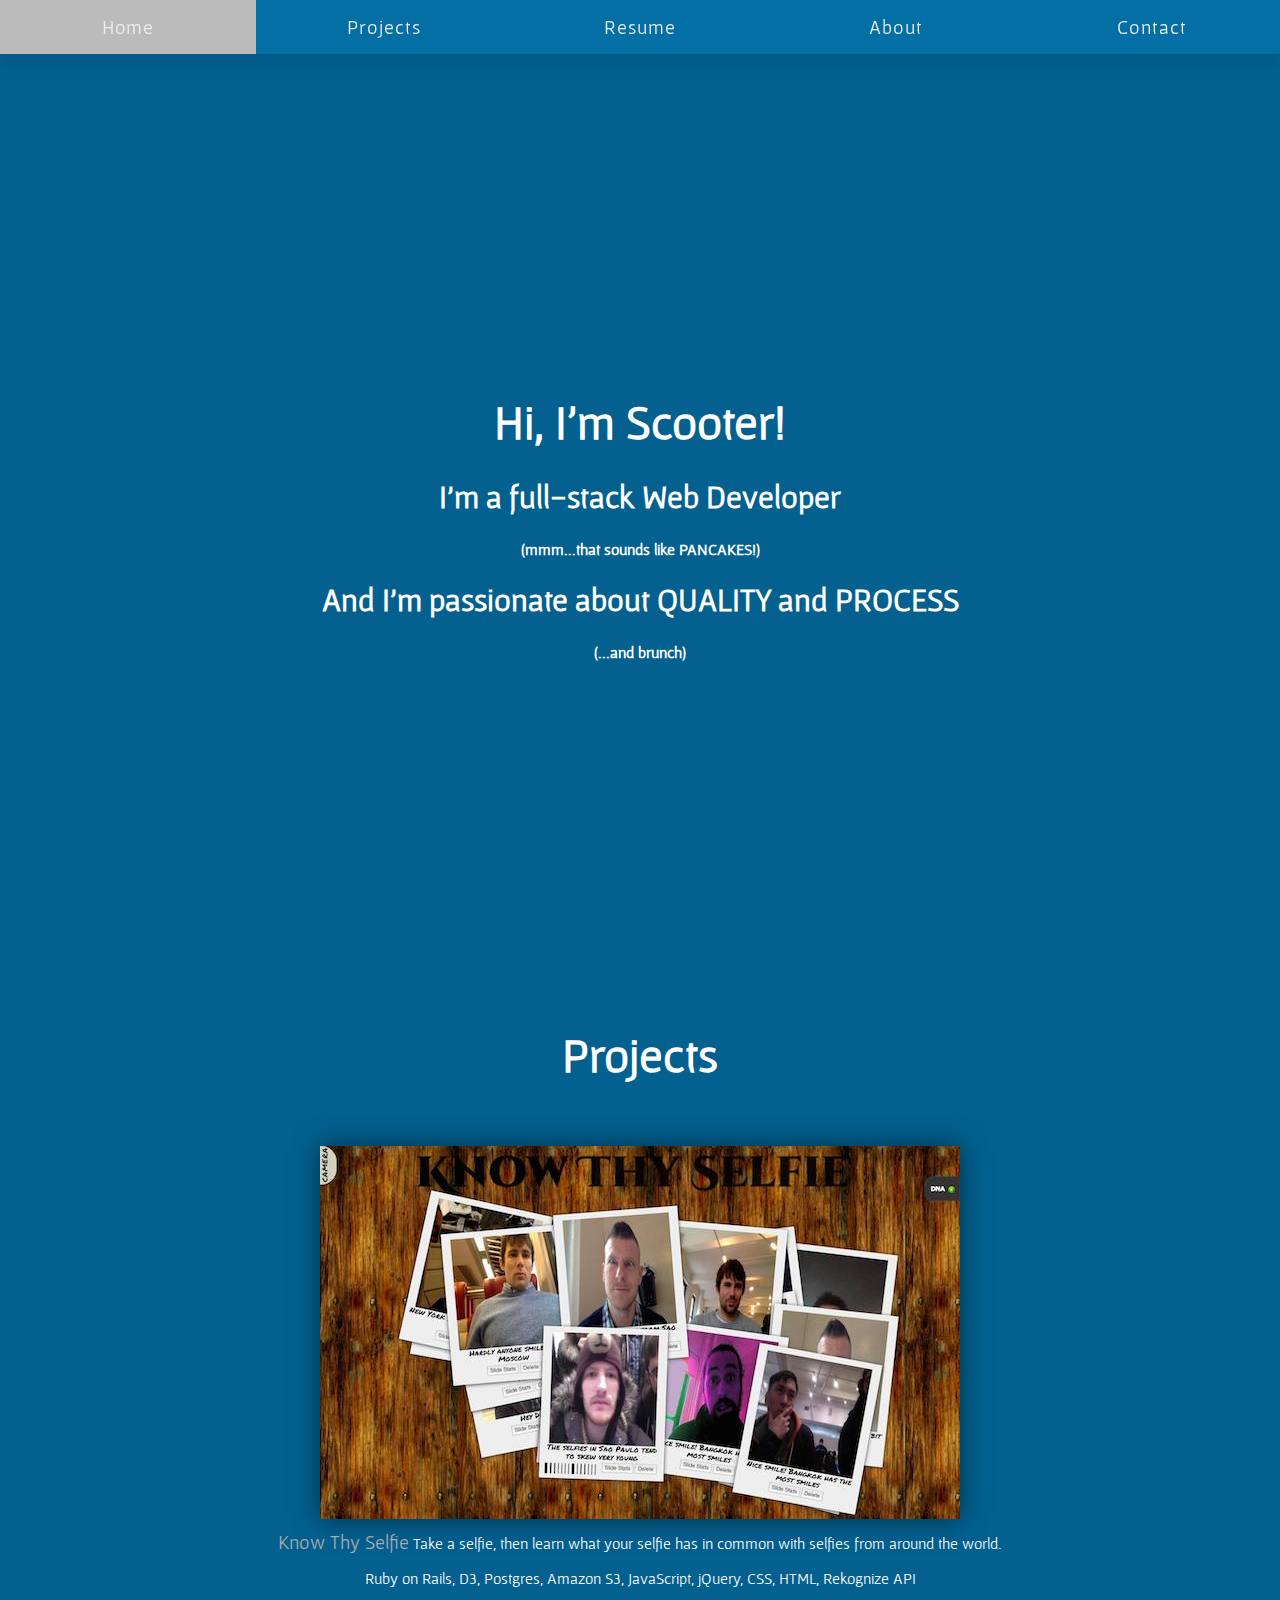
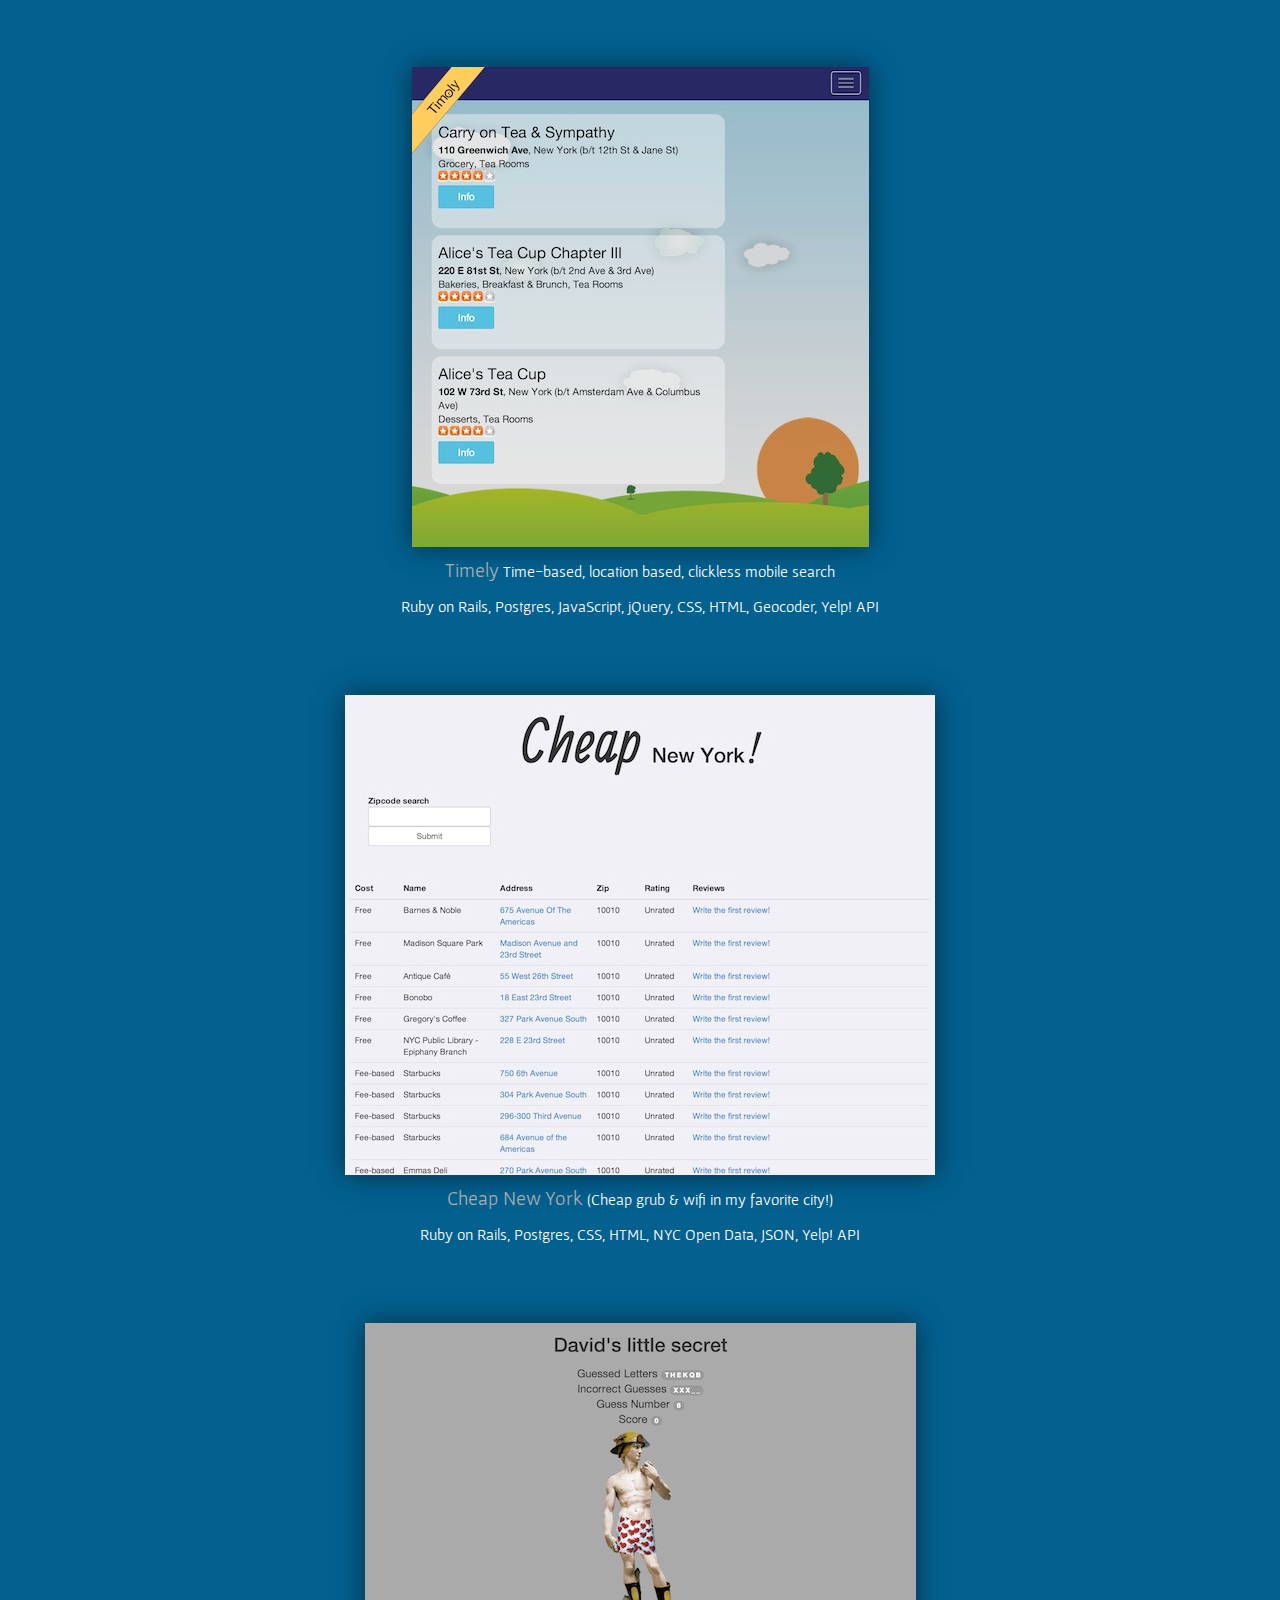
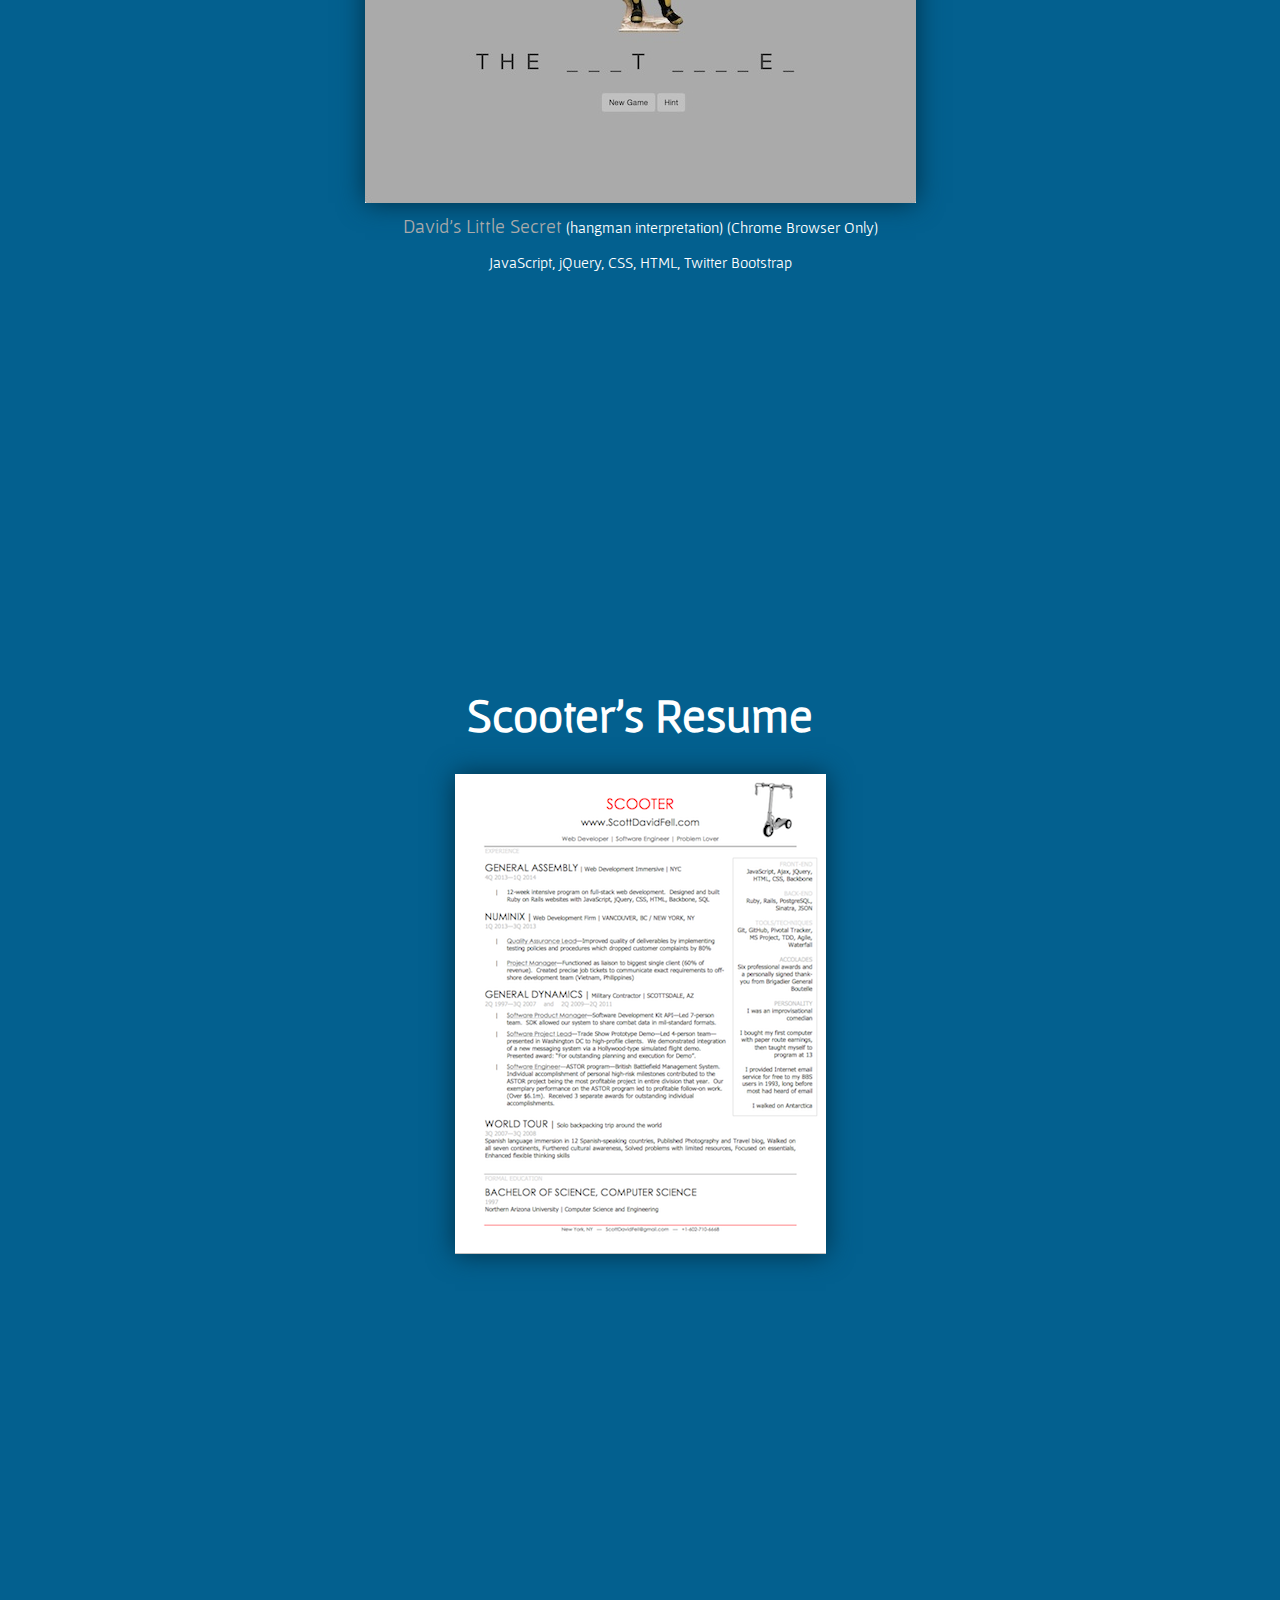
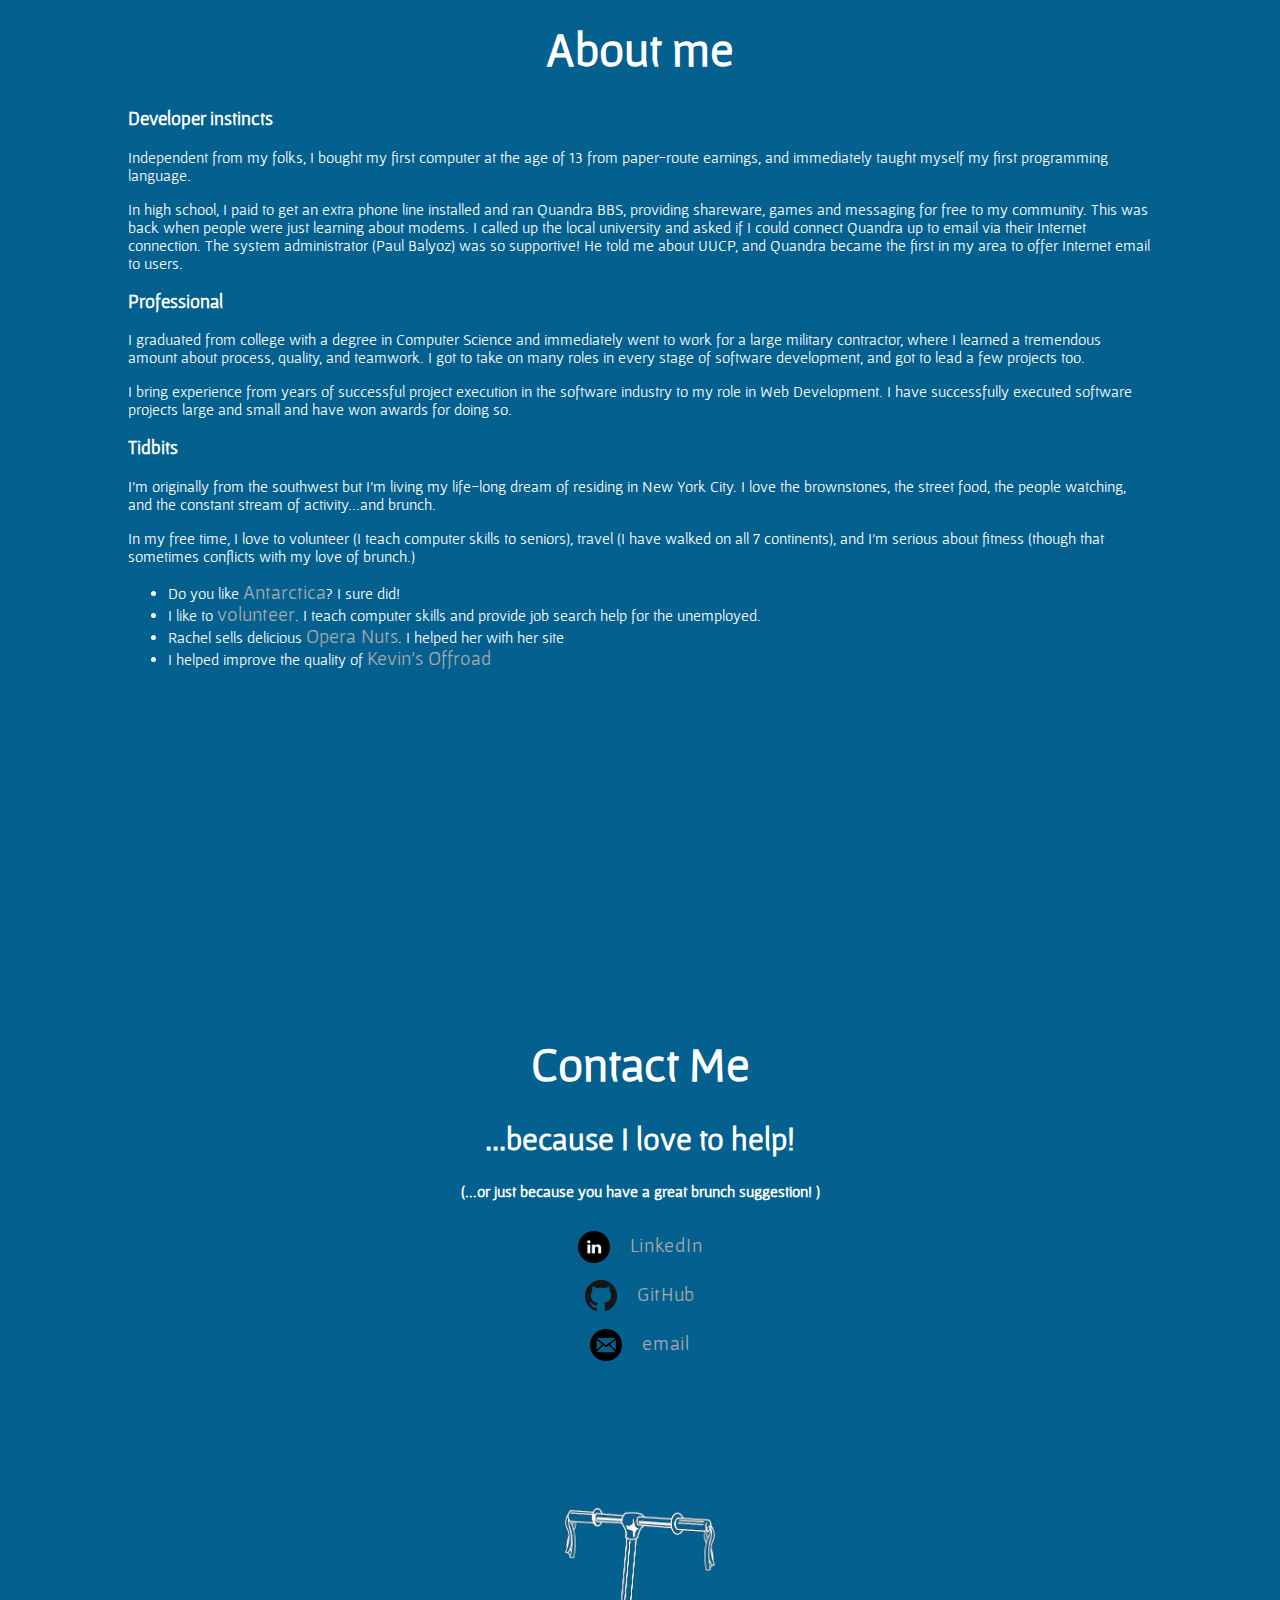
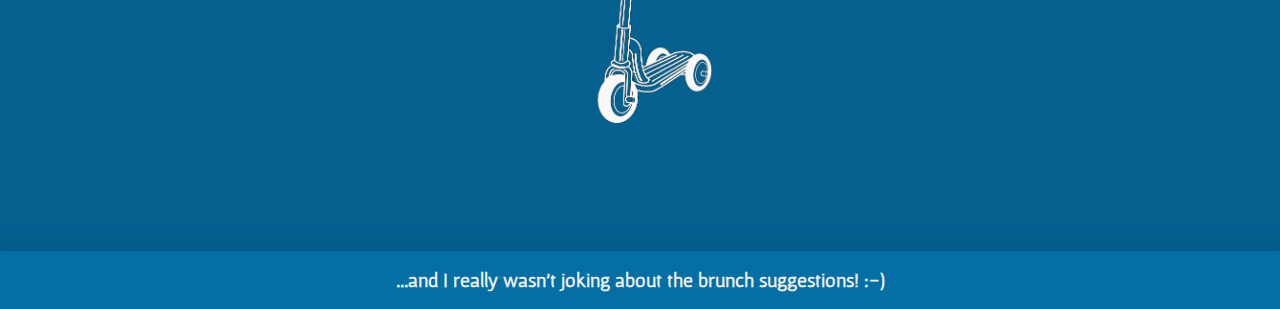
==== index.html @ 2381bdd5 "Add Scooter for email signature" ====
<!doctype html>
<html lang="en">
<head>
	<title>Scooterlandia</title>
	<meta charset="UTF-8">
	<LINK href="styles/styles.css" rel="stylesheet" type="text/css">
	<LINK href="styles/animate.css" rel="stylesheet" type="text/css">
	<link href='http://fonts.googleapis.com/css?family=Gafata' rel='stylesheet' type='text/css'>
	<link rel="icon" type="image/png" href="images/mopedLineArt_small.png" /> 
</head>

<body>

	<header>
		<nav class="navbar">
			<ul>
				<li>
					<a href="#"  class="animated fadeInDown">Home</a>
				</li>
			</ul>
			<ul>
				<li>
					<a href="#projects_container" class="animated fadeInDown delay1">Projects</a>
				</li>
			</ul>
			<ul>
				<li>
					<a href="#resume_container" class="animated fadeInDown delay2">Resume</a>
				</li>
			</ul>
			<ul>
				<li>
					<a href="#about_container" class="animated fadeInDown delay3">About</a>
				</li>
			</ul>
			<ul>
				<li>
					<a href="#contact_me_container" class="animated fadeInDown delay4">Contact</a>
				</li>
			</ul>
		</nav>
	</header>

<!-- 		<img src="images/ScooterTranspBkgWht.png" width="150" class="center" style=""> -->

	<div id="hi_im_scooter_outer_container">
		<div id="hi_im_scooter_inner_container" class="animated fadeInUp delay6">
			<div id="name">
				<h1>Hi, I'm Scooter!</h1>
			</div>
			<div id="tagline">
				<h2>I'm a full-stack Web Developer</h2>
				
				<h4>(mmm...that sounds like PANCAKES!)</h4>
				<h2>And I'm passionate about QUALITY and PROCESS</h2>
				<h4>(...and brunch)</h4>

			</div>
		</div>

	</div>


	<div id="Scooter_image">
		<!--
		<img src="images/Scooter.jpg" height="450" width="313" -->
	</div>


	<div id="projects_container">
		<h1>Projects</h1>
		<ul class="nobullet">
			<li>
				<div id="project_kts_container" class="project_container">
					<figure>
						<a href="http://KnowThySelfie.HerokuApp.com" target="SDF_know_thy_selfie" title="Know Thy Selfie: Take a selfie, then learn what your selfie has in common with selfies from around the world.">
							<img src="images/screenshot_kts_640.jpg" class="center project">
						</a>

	
						<figcaption>
							<a href="http://KnowThySelfie.HerokuApp.com" target="SDF_know_thy_selfie">Know Thy Selfie</a> Take a selfie, then learn what your selfie has in common with selfies from around the world.  

							<p><!-- <img src="images/wrench-icon.png" height="24" class="img_vert_center"> -->Ruby on Rails, D3, Postgres, Amazon S3, JavaScript, jQuery, CSS, HTML, Rekognize API</p>

						</figcaption>
					</figure>
				</div>
			</li>


			<li>
				<div id="project_timely_container" class="project_container">
					<figure>
						<a href="http://cherry-timely.herokuapp.com" target="SDFTimely" title="Timely: Time-based, geo-location based, clickless mobile search">
							<img src="images/screenshot_timely_640.jpg" class="center project">
						</a>

						<figcaption>
							<a href="http://cherry-timely.herokuapp.com" target="SDFTimely">Timely</a> Time-based, location based, clickless mobile search 

							<p><!-- <img src="images/wrench_plus_32.png" height="24" class="img_vert_center"> -->Ruby on Rails, Postgres, JavaScript, jQuery, CSS, HTML, Geocoder, Yelp! API</p>

						</figcaption>
					</figure>

				</div>
			</li>


			<li>
				<div id="project_cny_container" class="project_container">
				<figure>
					<a href="http://cheap-new-york.herokuapp.com" title="Cheap New York: Cheap grub & wifi in my favorite city!" target="SDFCheapNewYork">
						<img src="images/screenshot_cny_640.jpg" class="center project">
					</a>
					<figcaption>

						<a href="http://cheap-new-york.herokuapp.com" target="SDFCheapNewYork">Cheap New York</a> (Cheap grub & wifi in my favorite city!)

						<p><!-- <img src="images/wrench_plus_32.png" height="24" class="img_vert_center"> -->Ruby on Rails, Postgres, CSS, HTML, NYC Open Data, JSON, Yelp! API</p>

					</figcaption>
				</figure>

				</div>
			</li>


			<li>
				<div id="project_dls_container" class="project_container">
						
					<figure>
						<a href="hangman/index.html" target="SDFhangman" title="David's Little Secret (hangman interpretation) (Chrome Browser Only)" >
							<img src="images/screenshot_dls_640.jpg" class="center project">
						</a>
						<figcaption>
							<a href="hangman/index.html" target="SDFhangman">David's Little Secret</a> (hangman interpretation) (Chrome Browser Only)

							<p><!-- <img src="images/wrench_plus_32.png" height="24" class="img_vert_center"> -->JavaScript, jQuery, CSS, HTML, Twitter Bootstrap</p>
						</figcaption>
					</figure>
				</div>
			</li>





				
		</ul>
	</div>

	<div id="resume_container">
		<h1>Scooter's Resume</h1>
				<a href="images/Scott David (Scooter) Fell Resume.pdf" target="SDFResume">
					<img src="images/Resume_tn.png" alt="Resume" class="center project">
				</a>
	</div>

	<div id="about_container">
		<h1>About me</h1>
		<h3>Developer instincts</h3>
		<p>
			Independent from my folks, I bought my first computer at the age of 13 from paper-route earnings, and immediately taught myself my first programming language.
		</p>
		<p>
			In high school, I paid to get an extra phone line installed and ran Quandra BBS, providing shareware, games and messaging for free to my community.  This was back when people were just learning about modems.  I called up the local university and asked if I could connect Quandra up to email via their Internet connection.  The system administrator (Paul Balyoz) was so supportive!  He told me about UUCP, and Quandra became the first in my area to offer Internet email to users.
		</p>
		<h3>Professional</h3>
		<p>
			I graduated from college with a degree in Computer Science and immediately went to work for a large military contractor, where I learned a tremendous amount about process, quality, and teamwork.  I got to take on many roles in every stage of software development, and got to lead a few projects too.
		</p>

<!-- 		<h3>The Future</h3> -->
		<p>
			I bring experience from years of successful project execution in the software industry to my role in Web Development.  I have successfully executed software projects large and small and have won awards for doing so.
		</p>
		<h3>Tidbits</h3>
		<p>
			I'm originally from the southwest but I'm living my life-long dream of residing in New York City.  I love the brownstones, the street food, the people watching, and the constant stream of activity...and brunch.
		</p>
		<p>
			In my free time, I love to volunteer (I teach computer skills to seniors), travel (I have walked on all 7 continents), and I'm serious about fitness (though that sometimes conflicts with my love of brunch.)
		</p>
	

		<ul>
			<li>
				Do you like <a href="http://scooterworldwide.blogspot.com/2008/01/white-continent.html" target="SDFScooterWorldwide">Antarctica</a>?  I sure did! 
			</li>
			<li>
				I like to <a href="http://www.newyorkcares.org" target="SDFNYCares">volunteer</a>.  I teach computer skills and provide job search help for the unemployed.
			</li>
			<li>
				Rachel sells delicious <a href="http://operanuts.com" target="SDFRachel">Opera Nuts</a>.  I helped her with her site
			</li>
			<li>
				I helped improve the quality of <a href="http://www.kevinsoffroad.com" target="SDFKOR">Kevin's Offroad</a>
			</li>
		</ul>

	</div>


	<div id="contact_me_container">	
		<h1>Contact Me</h1>
		<h2>...because I love to help!</h2>
		<h4>(...or just because you have a great brunch suggestion! )</h4>

		<ul class="nobullet">
			<li>
				<div>
					<a href="http://www.linkedin.com/in/scottdavidfell"><img src="images/linkedin-icon.png" height="32" class="img_vert_center">LinkedIn</a>
				<div>
			</li>
			<li>
				<a href="http://www.github.com/Scooterlicious">
				<img src="images/GitHub-Mark-32px.png" class="img_vert_center">GitHub</a>
			</li>
			<li>
				<a href="mailto:scottdavidfell+Portf@gmail.com">
					<img src="images/email.png" height="32" class="img_vert_center">email
				<a>
			</li>
		</ul>
		<img src="images/ScooterTranspBkgWht.png" width="150" class="center" style="padding: 7em 0em 4em 0em;">


	</div>


<img src="http://cherry-timely.herokuapp.com/assets/shootingstar.png" style="display:none">
<img src="http://knowthyselfie.herokuapp.com/assets/plus.png" style="display:none">
<img src="http://cheap-new-york.herokuapp.com/assets" style="display:none">

	<!-- Yahoo dev best practices: put the javascript just before the closing 'body' tag -->
	<!-- script src="scripts/jquery-1.11.0.js"></script>
	<script language="javascript" type="text/javascript" src="scripts/preload.js"></script>
	-->
	<!-- script src="http://ajax.googleapis.com/ajax/libs/jquery/1.11.0/jquery.min.js"></script-->

<footer>
<!-- 			<h4>(...and I really wasn't joking about the brunch suggestions!)</h4> -->
					<h4 class="animated fadeInUp delayLong">...and I really wasn't joking about the brunch suggestions! :-)</h4>
</footer>
</body>
</html>
---- styles/styles.css ----
body, html{
	height: 100%;
	margin: 0px;
	padding: 0px;
}

body {
	font-family: 'Gafata', sans-serif;
	color: #FFFFFF;
	background: #03608F; /* #023C59 darker and nice*/
	margin: 0 auto;
}

a{
	text-align: center;
	text-decoration:none;
	font-size: 20px;
	color: #aaa;
}
a:visited {color:#fff;}

nav{
	top: 0;
	background-color: #046FA5;
	width: 100%;
	position: fixed;
	z-index: 1;
	box-shadow: 0px 10px 10px #035B87;
}
nav ul{
	width: 100%; /* from above */
	list-style: none;
	margin: 0;
	padding: 0;
}
nav ul li{
	width: 20%;
	float: left;
}
nav ul li a{
	display: block;
	width: 100%;
	padding: .8em 0em .8em 0em;
}
nav ul li a:hover{
	background: #bbb;/*#0589CC;*/
}
nav ul li a:link {
	text-decoration:none;
	letter-spacing:0.9px;
	color: #eee;
}
nav ul li a:visited {
	color: #eee;
}

div.project_container{
	padding: 1em;
	margin: 1em;
}

figcaption{
	text-align: center;
}
ul.nobullet{
	list-style-type: none;
	list-style: none;
	margin: 0;
	padding: 0;

}

div#project_timely_container{
}
div#project_kts_container{
}
div#project_dls_container{
}
div#project_cny_container{
}


img.center {
  display: block;
  margin-left: auto;
  margin-right: auto;
}

figcaption {
	padding-top: .75em;
}

img.project {
	box-shadow: 0px 0px 25px #023047;
}

div{
}

#Scooter_image{
	visibility:hidden;
}

h1{
	padding: 1em 0em 0em 0em;
	font-size: 3em;
	text-align: center;
}
h2{
	font-size: 2em;
	text-align: center;
	line-height: 1em;
}
h4{
	text-align: center;
}

#hi_im_scooter_outer_container{
	text-align: center;
	height: 100%;
	display: block;
	position:relative;
	margin-left: auto;
	margin-right: auto;
}
#hi_im_scooter_inner_container{
	width: 90%;
	top: 35%;
	margin-left: auto;
	margin-right: auto;	
	position: relative; /* THIS LINE moves this box over to the LEFT padding in the outer div...  Which is confusing because the very-well-written tutorial that I'm reading says this is part of making the inner div center vertically...  Puzzled */
}

#tagline{

}

div#projects_container{
	width: 100%;
	padding: 1em 0em 17em 0em;
}

div#resume_container{
	width: 100%;
/*	height: 80%;*/
	padding: 1em 0em 17em 0em;
}

div#about_container{
	padding: 1em 0em 17em 0em;
	width: 80%;
	margin-left:auto;
	margin-right:auto;
}

div#contact_me_container{
	width: 80%;
	padding: 0em 0em 3em 0em;
	text-align: center;
	margin-left:auto;
	margin-right:auto;
}
div#contact_me_container ul{
	list-style: none;
	line-height: 3em;
}

div#contact_me_container ul li a:link {
	text-decoration:none;
	letter-spacing:.7px;
	padding: 1em;
}
div#contact_me_container ul li img {
	margin: 0em 0em 0em 0em;
	padding: 0em 1em 0em 0em;
}

footer h4{
	padding: 0px;
	margin: 0px;
}

.img_vert_center{
	vertical-align: middle;
}

footer{
	padding: 18px 0px 18px 0px;
	color: #eee;
	background-color: #046FA5;
	box-shadow: 0px -10px 10px #035B87;
}

.delay1{
  -webkit-animation-delay: .3s;
  	 -moz-animation-delay: .3s;
}

.delay2{
  -webkit-animation-delay: .5s;
     -moz-animation-delay: .5s;
}

.delay3{
  -webkit-animation-delay: .6s;
     -moz-animation-delay: .6s;
}

.delay4{
  -webkit-animation-delay: .66s;
     -moz-animation-delay: .66s;
}

.delay5{
  -webkit-animation-delay: .7s;
     -moz-animation-delay: .7s;
}

.delay6{
  -webkit-animation-delay: 1s;
     -moz-animation-delay: 1s;
}

.delayLong{
  -webkit-animation-delay: 10s;
     -moz-animation-delay: 10s;
}
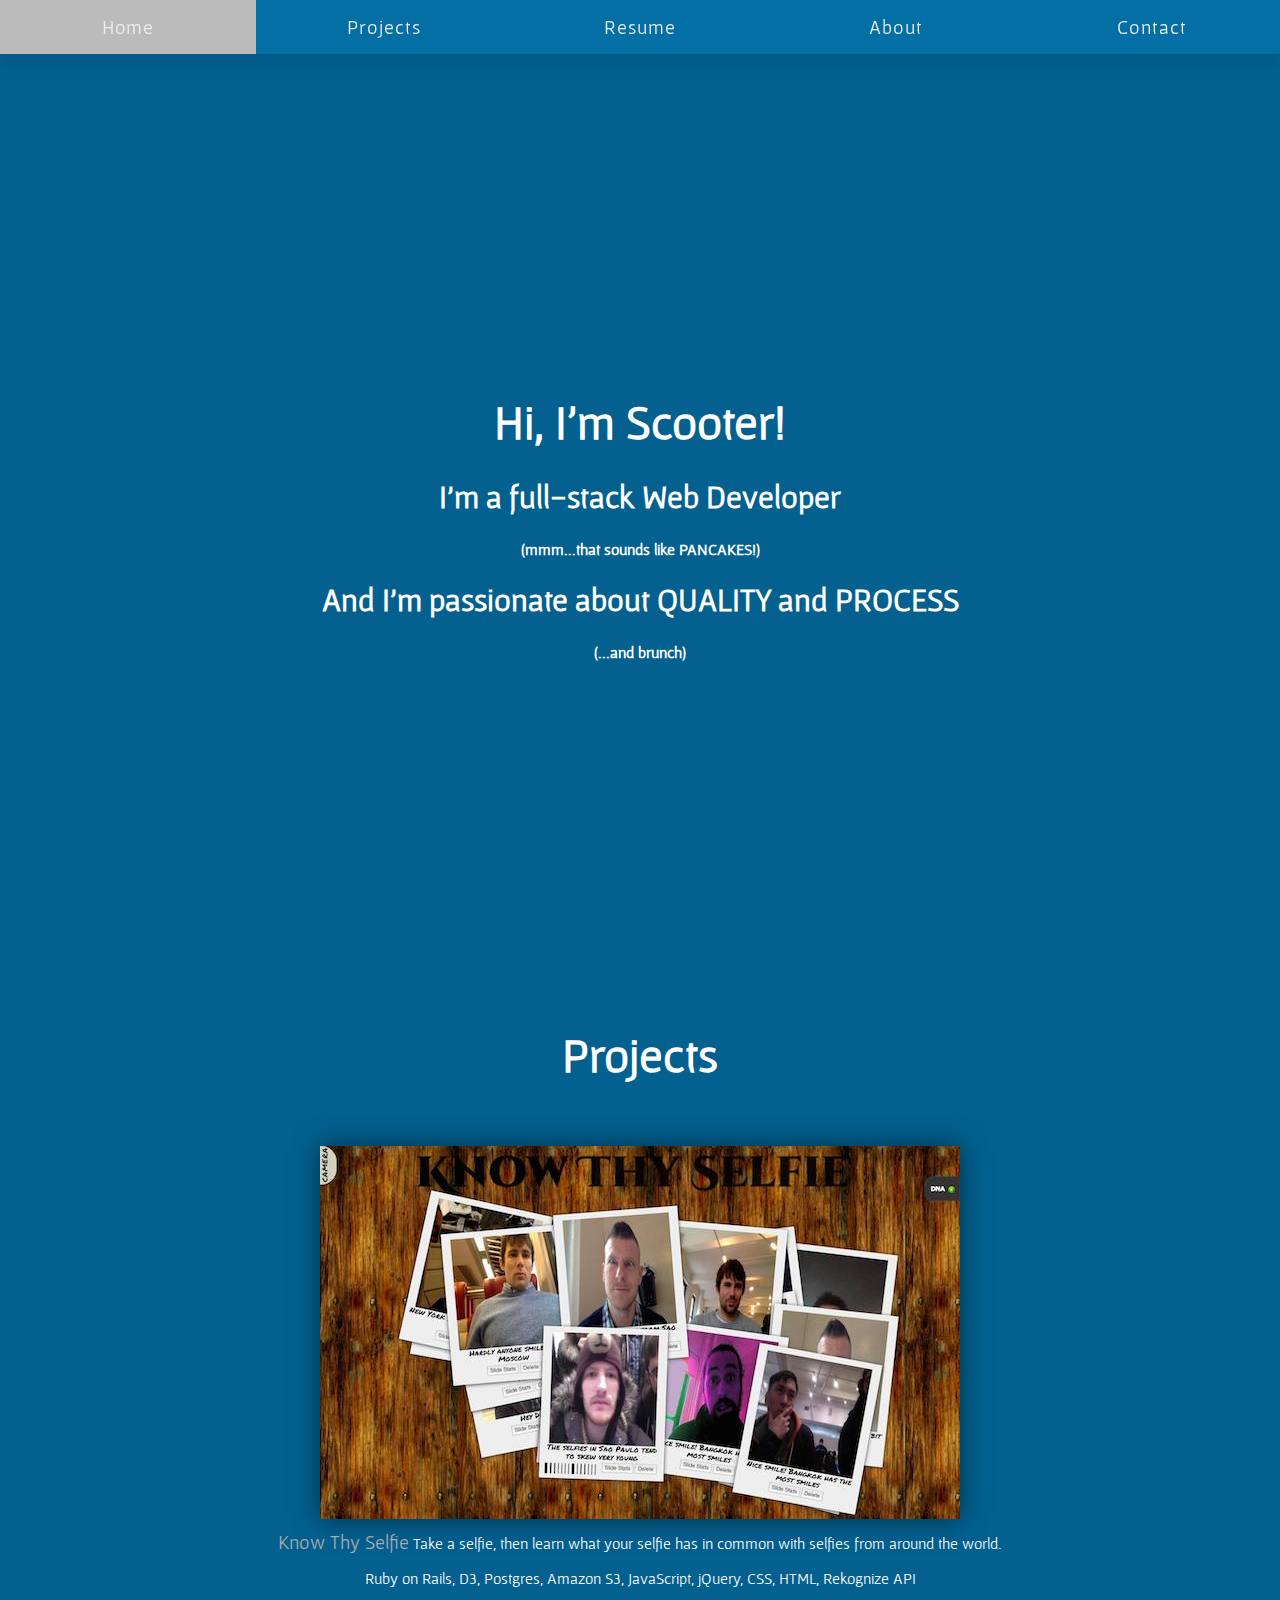
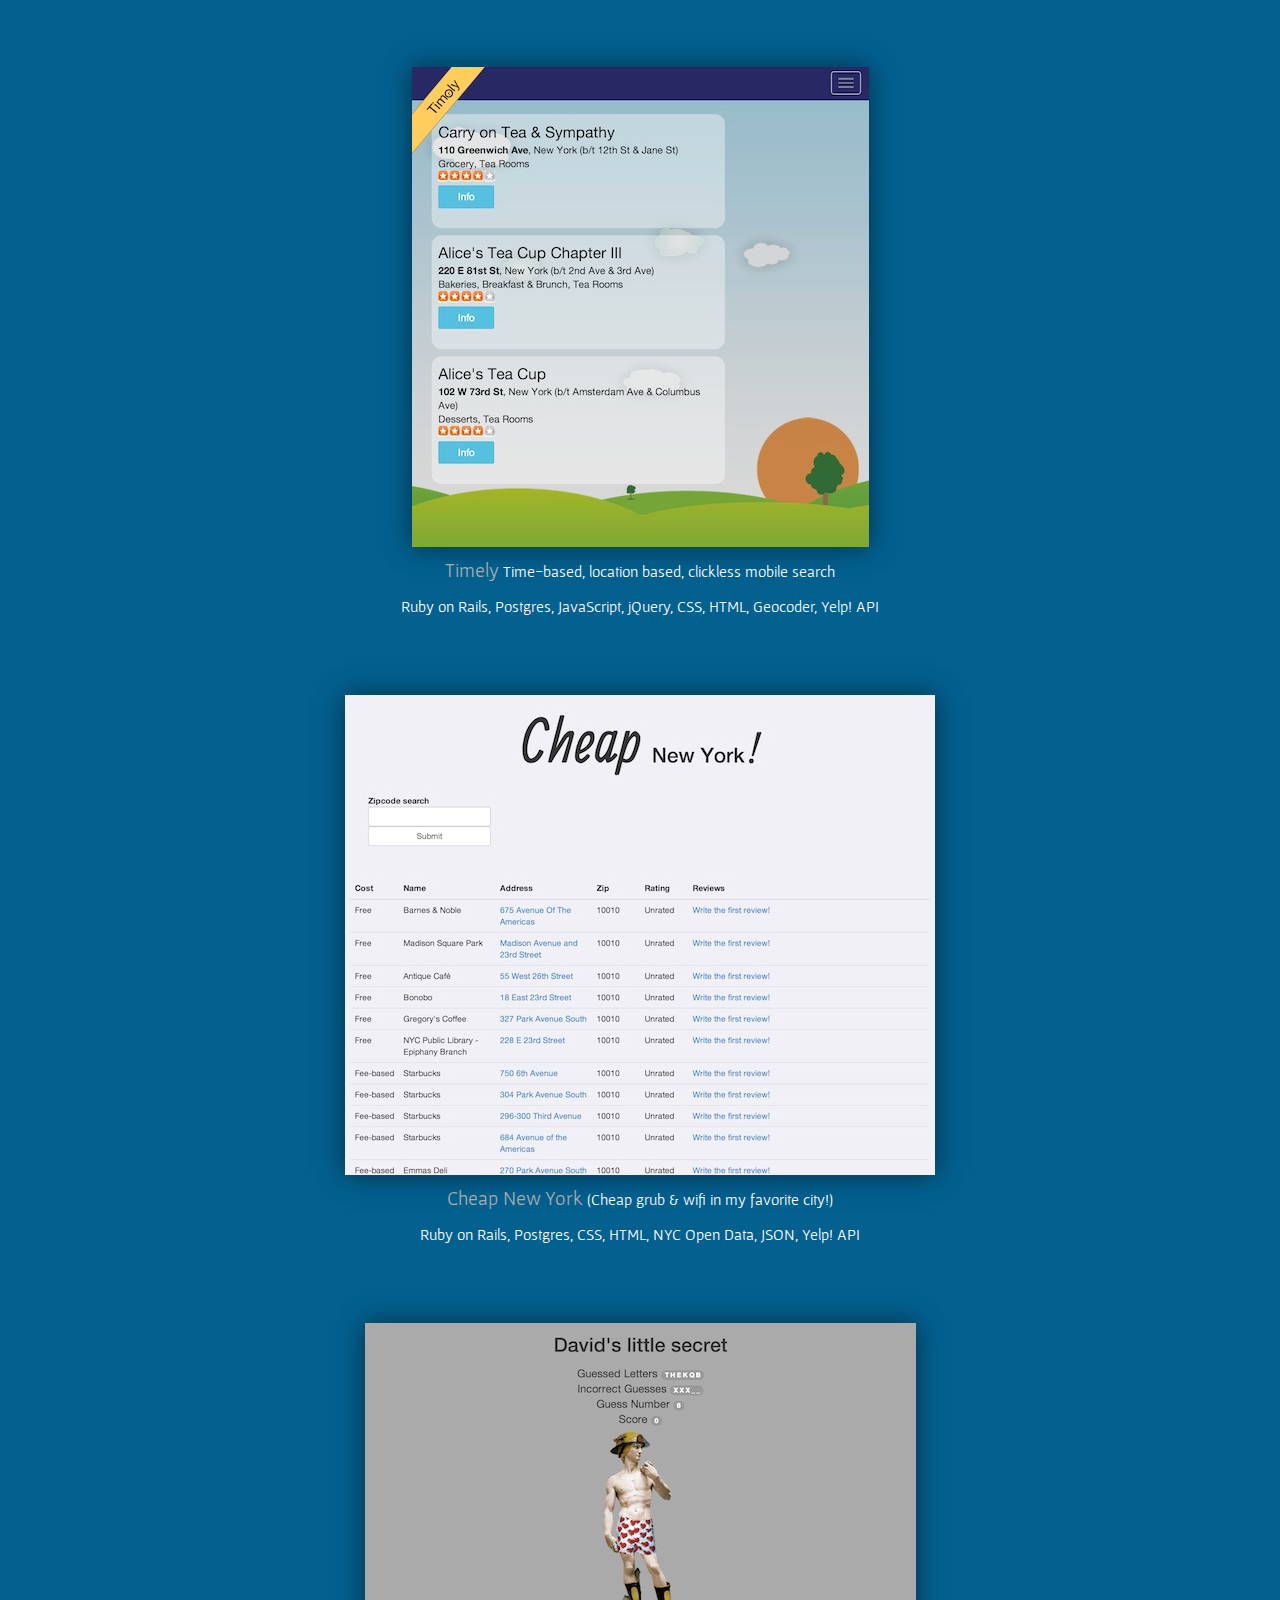
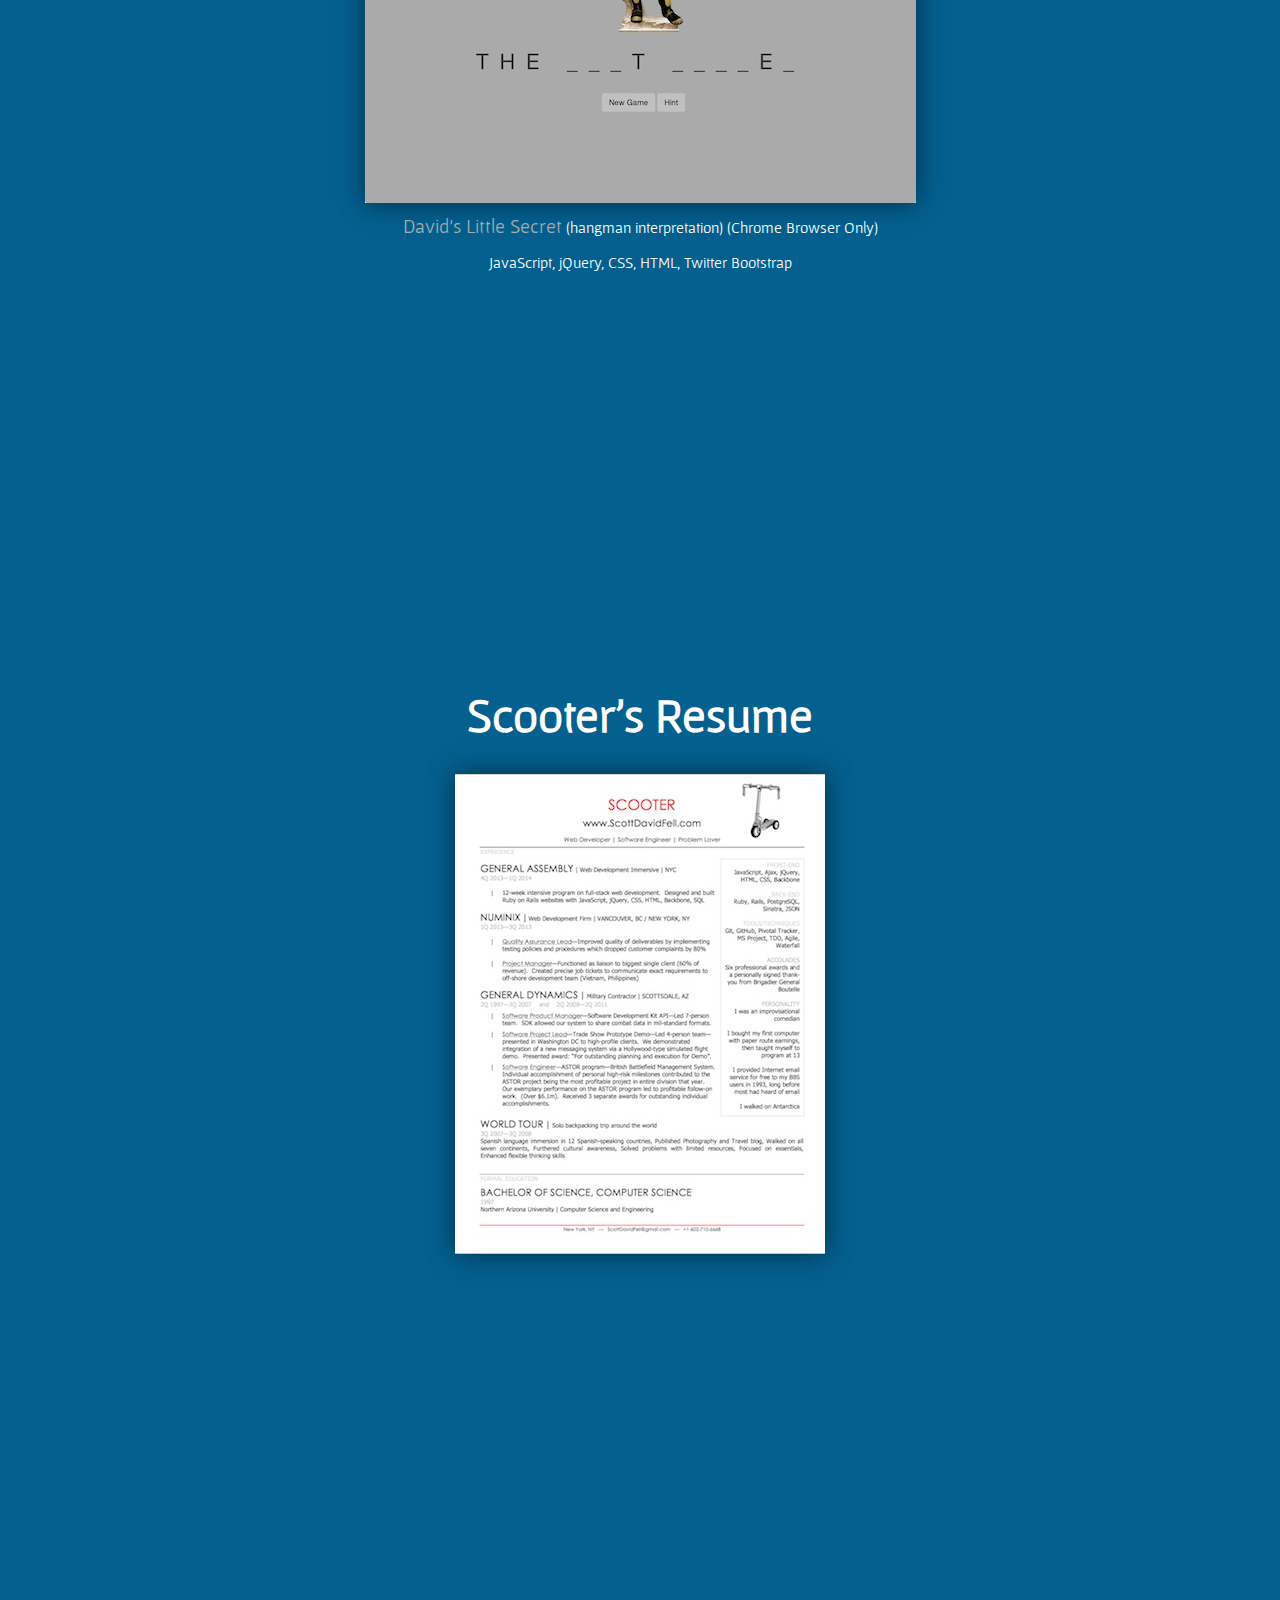
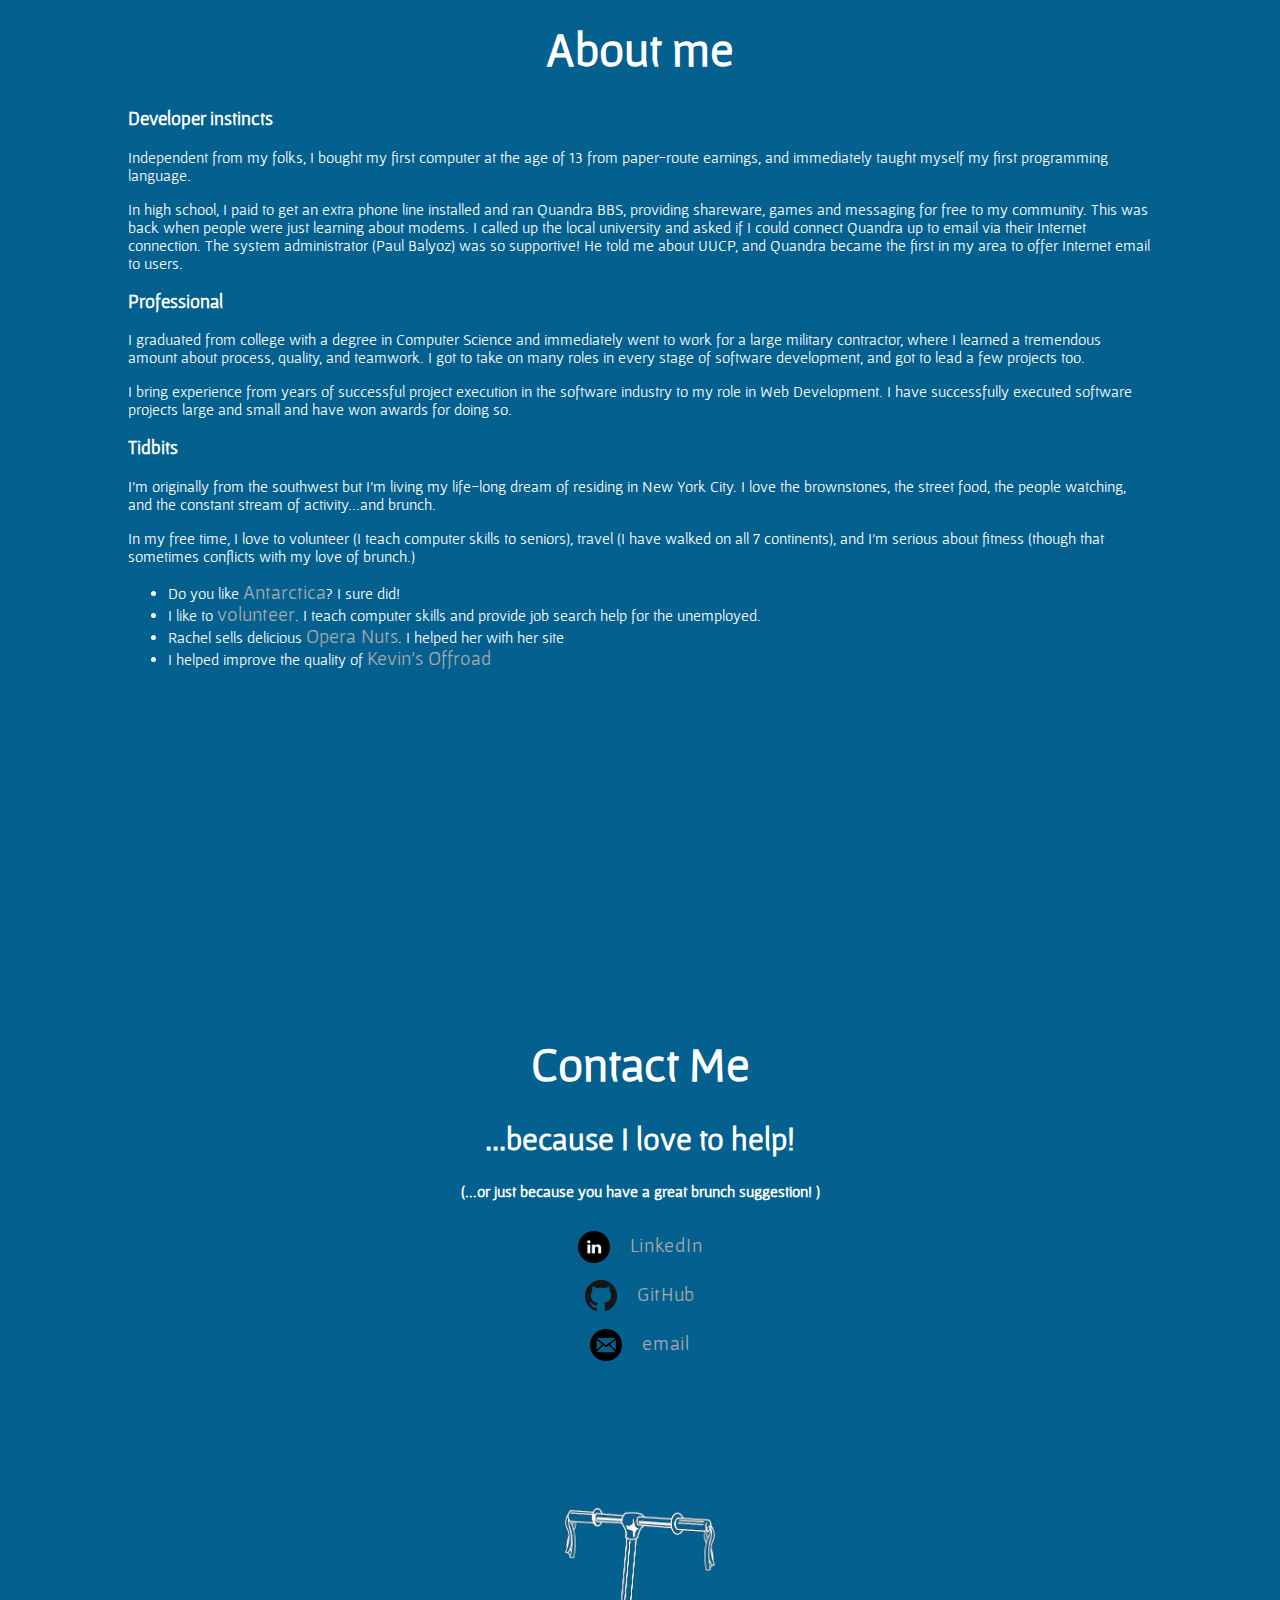
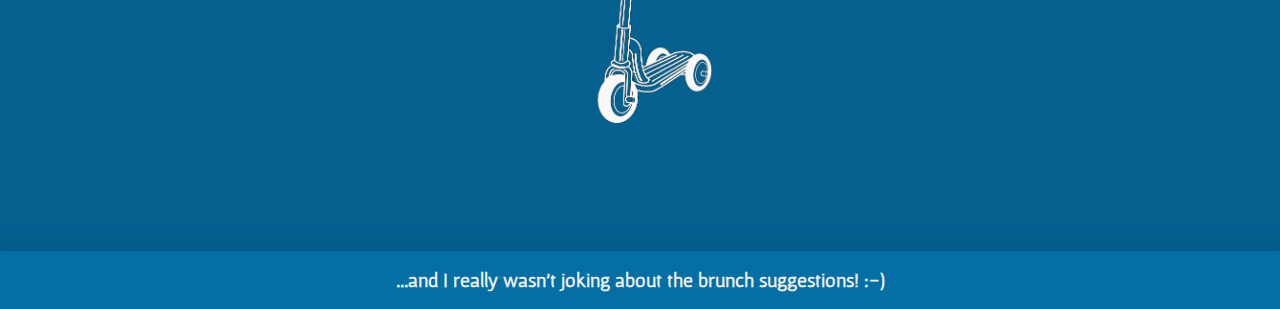
==== commit 65824eb9: "Updated Resume thumbnail and changed to JPG from PNG--cuz smaller and lossy is fine" ====
--- a/index.html
+++ b/index.html
@@ -40,8 +40,6 @@
 			</ul>
 		</nav>
 	</header>
-
-<!-- 		<img src="images/ScooterTranspBkgWht.png" width="150" class="center" style=""> -->
 
 	<div id="hi_im_scooter_outer_container">
 		<div id="hi_im_scooter_inner_container" class="animated fadeInUp delay6">
@@ -142,11 +140,6 @@
 					</figure>
 				</div>
 			</li>
-
-
-
-
-
 				
 		</ul>
 	</div>
@@ -154,7 +147,8 @@
 	<div id="resume_container">
 		<h1>Scooter's Resume</h1>
 				<a href="images/Scott David (Scooter) Fell Resume.pdf" target="SDFResume">
-					<img src="images/Resume_tn.png" alt="Resume" class="center project">
+					<img src="images/Scooter_Resume_Screenshot_tn.jpg" alt="Resume" class="center project">
+					
 				</a>
 	</div>
 
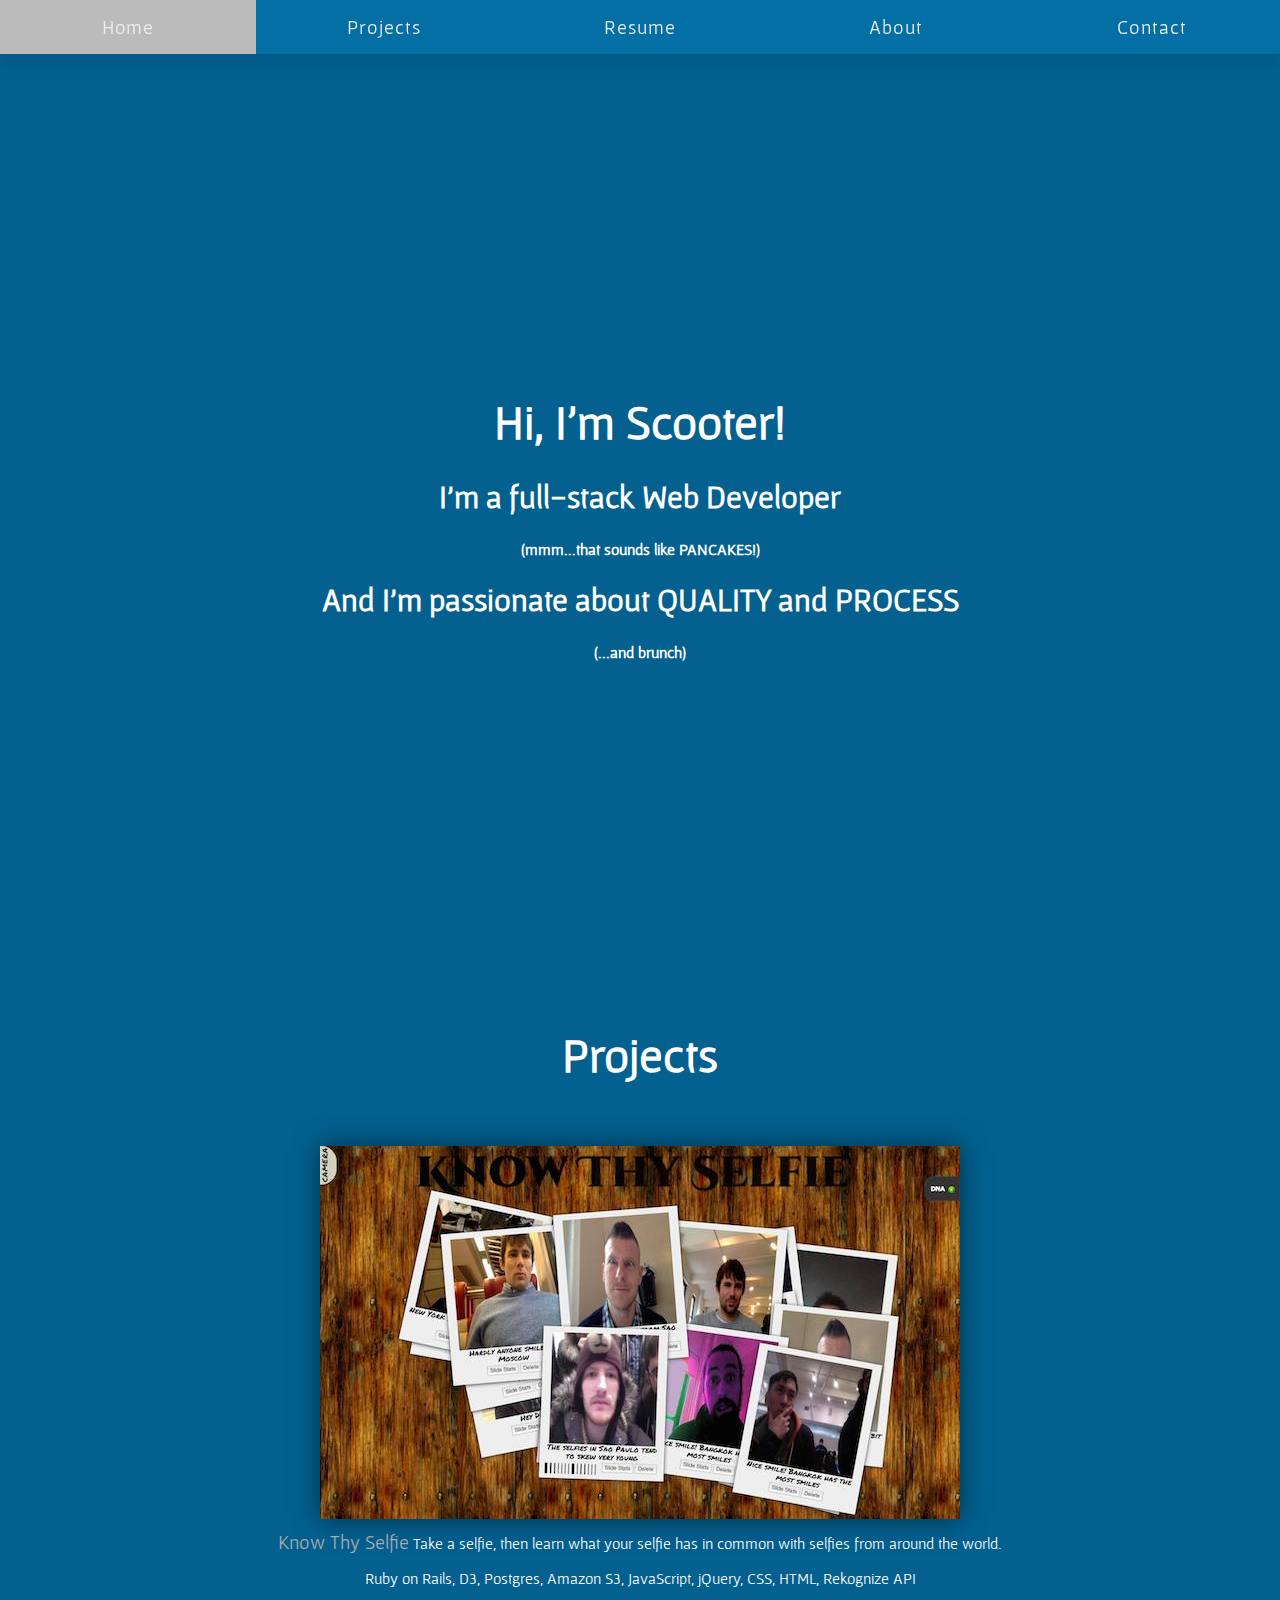
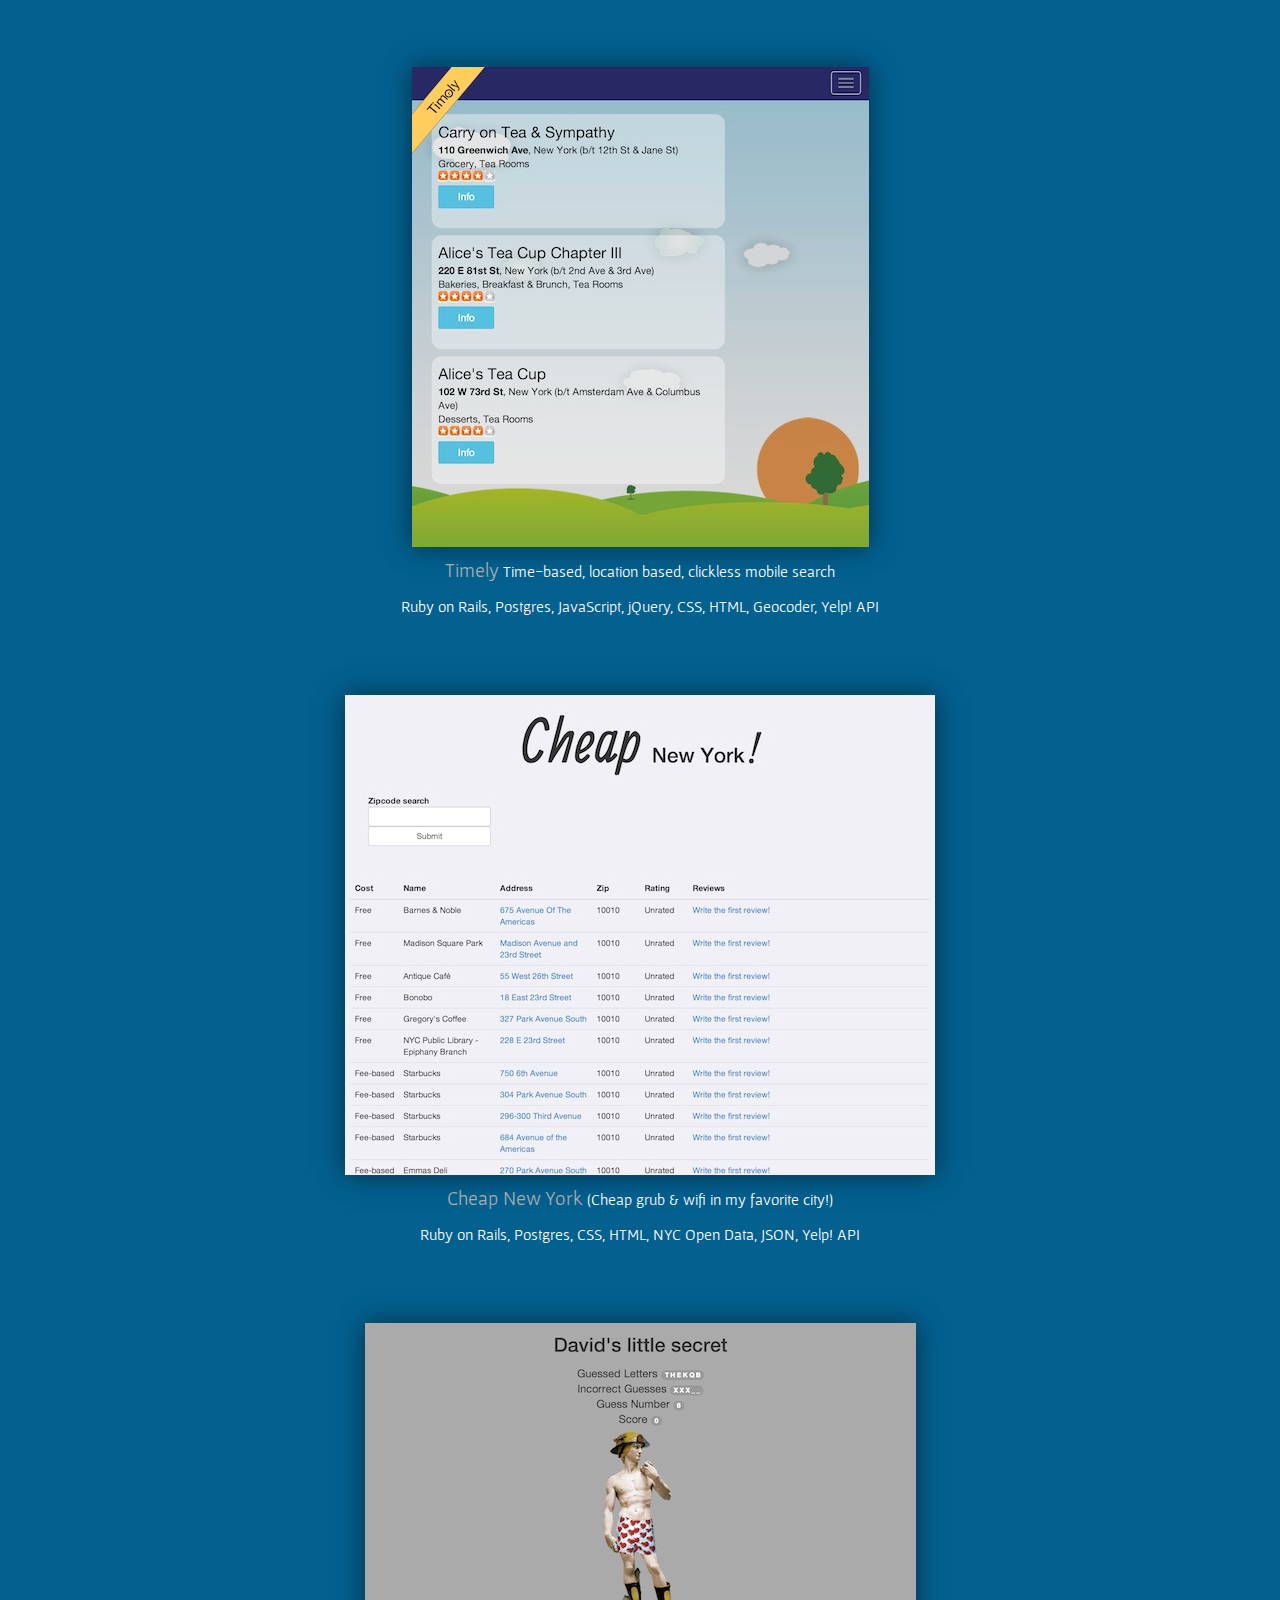
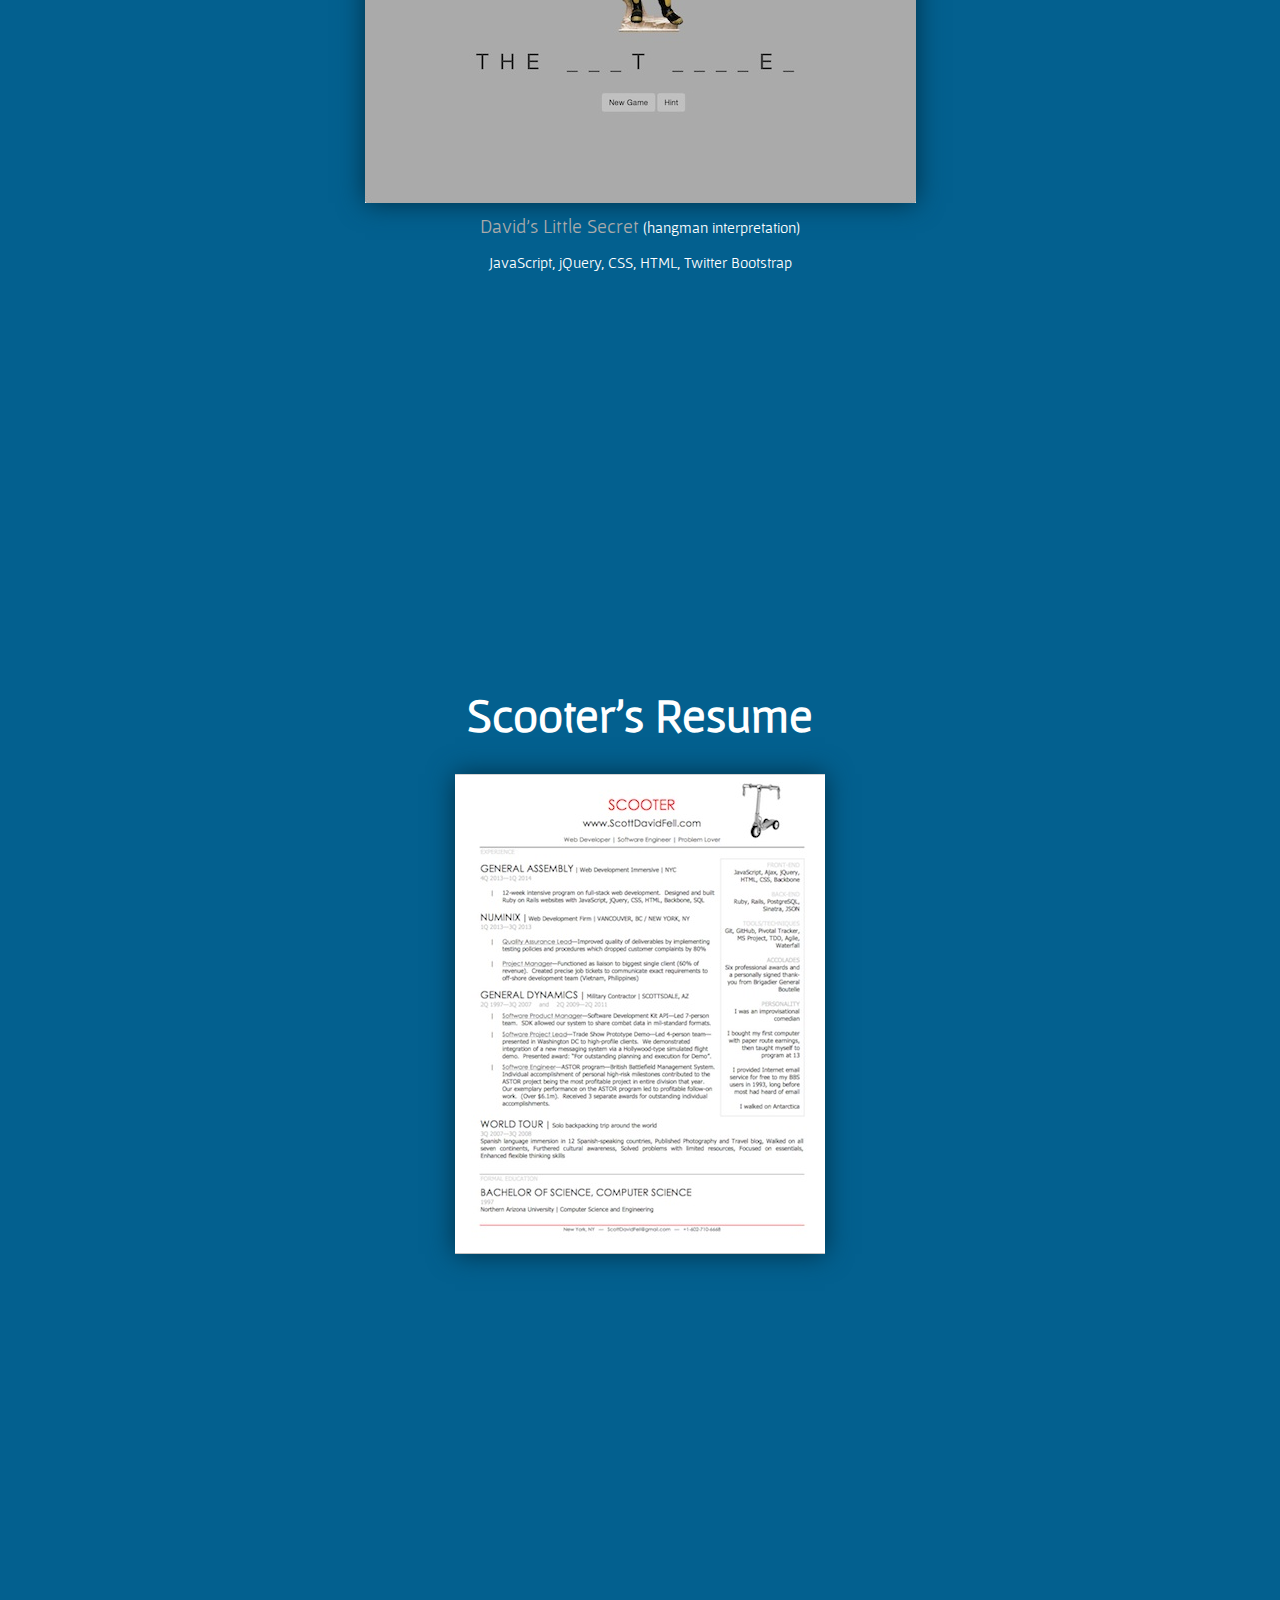
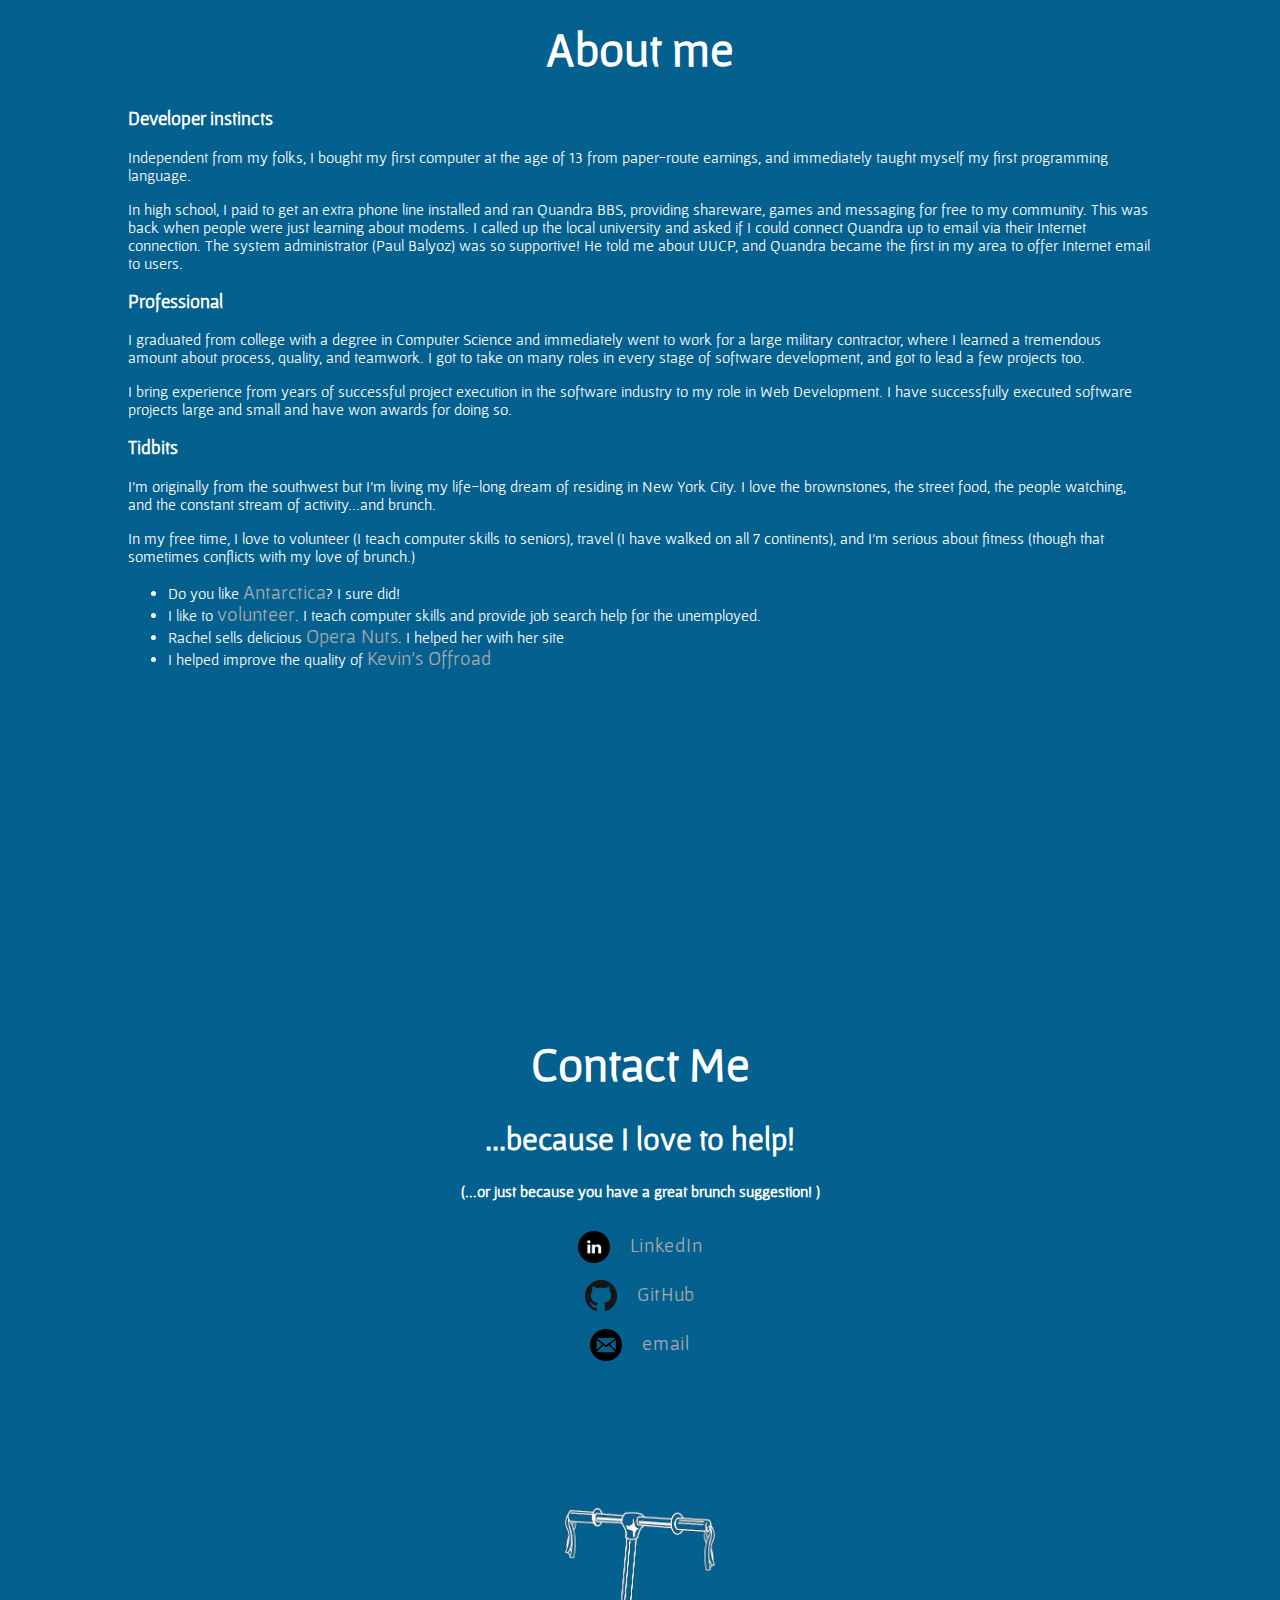
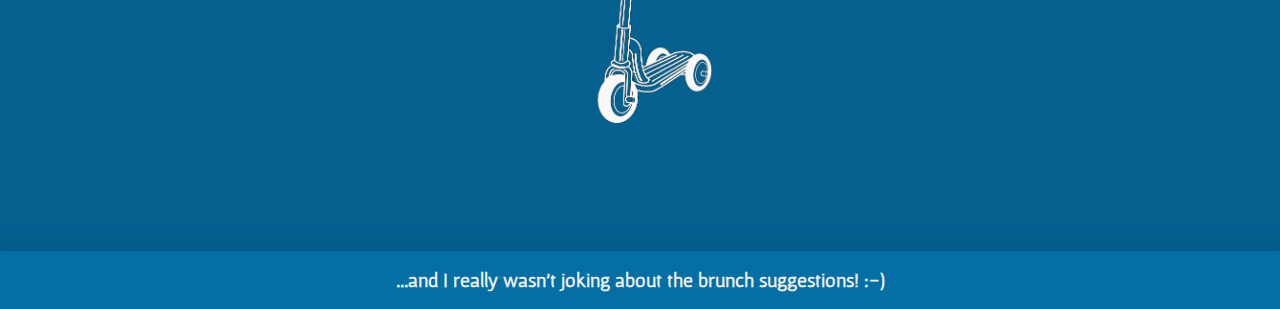
==== commit ba02768a: "Cleaning up a bit" ====
--- a/index.html
+++ b/index.html
@@ -4,13 +4,14 @@
 	<title>Scooterlandia</title>
 	<meta charset="UTF-8">
 	<LINK href="styles/styles.css" rel="stylesheet" type="text/css">
+	<!-- Super cool low-overhead animations in CSS that don't require JS from http://daneden.github.io/animate.css/ -->
 	<LINK href="styles/animate.css" rel="stylesheet" type="text/css">
 	<link href='http://fonts.googleapis.com/css?family=Gafata' rel='stylesheet' type='text/css'>
+	<!-- My favicon -->
 	<link rel="icon" type="image/png" href="images/mopedLineArt_small.png" /> 
 </head>
 
 <body>
-
 	<header>
 		<nav class="navbar">
 			<ul>
@@ -55,15 +56,7 @@
 
 			</div>
 		</div>
-
-	</div>
-
-
-	<div id="Scooter_image">
-		<!--
-		<img src="images/Scooter.jpg" height="450" width="313" -->
-	</div>
-
+	</div>
 
 	<div id="projects_container">
 		<h1>Projects</h1>
@@ -79,13 +72,12 @@
 						<figcaption>
 							<a href="http://KnowThySelfie.HerokuApp.com" target="SDF_know_thy_selfie">Know Thy Selfie</a> Take a selfie, then learn what your selfie has in common with selfies from around the world.  
 
-							<p><!-- <img src="images/wrench-icon.png" height="24" class="img_vert_center"> -->Ruby on Rails, D3, Postgres, Amazon S3, JavaScript, jQuery, CSS, HTML, Rekognize API</p>
+							<p>Ruby on Rails, D3, Postgres, Amazon S3, JavaScript, jQuery, CSS, HTML, Rekognize API</p>
 
 						</figcaption>
 					</figure>
 				</div>
 			</li>
-
 
 			<li>
 				<div id="project_timely_container" class="project_container">
@@ -97,11 +89,9 @@
 						<figcaption>
 							<a href="http://cherry-timely.herokuapp.com" target="SDFTimely">Timely</a> Time-based, location based, clickless mobile search 
 
-							<p><!-- <img src="images/wrench_plus_32.png" height="24" class="img_vert_center"> -->Ruby on Rails, Postgres, JavaScript, jQuery, CSS, HTML, Geocoder, Yelp! API</p>
-
+							<p>Ruby on Rails, Postgres, JavaScript, jQuery, CSS, HTML, Geocoder, Yelp! API</p>
 						</figcaption>
 					</figure>
-
 				</div>
 			</li>
 
@@ -116,7 +106,7 @@
 
 						<a href="http://cheap-new-york.herokuapp.com" target="SDFCheapNewYork">Cheap New York</a> (Cheap grub & wifi in my favorite city!)
 
-						<p><!-- <img src="images/wrench_plus_32.png" height="24" class="img_vert_center"> -->Ruby on Rails, Postgres, CSS, HTML, NYC Open Data, JSON, Yelp! API</p>
+						<p>Ruby on Rails, Postgres, CSS, HTML, NYC Open Data, JSON, Yelp! API</p>
 
 					</figcaption>
 				</figure>
@@ -129,13 +119,13 @@
 				<div id="project_dls_container" class="project_container">
 						
 					<figure>
-						<a href="hangman/index.html" target="SDFhangman" title="David's Little Secret (hangman interpretation) (Chrome Browser Only)" >
+						<a href="hangman/index.html" target="SDFhangman" title="David's Little Secret (hangman interpretation)" >
 							<img src="images/screenshot_dls_640.jpg" class="center project">
 						</a>
 						<figcaption>
-							<a href="hangman/index.html" target="SDFhangman">David's Little Secret</a> (hangman interpretation) (Chrome Browser Only)
-
-							<p><!-- <img src="images/wrench_plus_32.png" height="24" class="img_vert_center"> -->JavaScript, jQuery, CSS, HTML, Twitter Bootstrap</p>
+							<a href="hangman/index.html" target="SDFhangman">David's Little Secret</a> (hangman interpretation)
+
+							<p>JavaScript, jQuery, CSS, HTML, Twitter Bootstrap</p>
 						</figcaption>
 					</figure>
 				</div>
@@ -161,15 +151,15 @@
 		<p>
 			In high school, I paid to get an extra phone line installed and ran Quandra BBS, providing shareware, games and messaging for free to my community.  This was back when people were just learning about modems.  I called up the local university and asked if I could connect Quandra up to email via their Internet connection.  The system administrator (Paul Balyoz) was so supportive!  He told me about UUCP, and Quandra became the first in my area to offer Internet email to users.
 		</p>
+
 		<h3>Professional</h3>
 		<p>
 			I graduated from college with a degree in Computer Science and immediately went to work for a large military contractor, where I learned a tremendous amount about process, quality, and teamwork.  I got to take on many roles in every stage of software development, and got to lead a few projects too.
 		</p>
-
-<!-- 		<h3>The Future</h3> -->
 		<p>
 			I bring experience from years of successful project execution in the software industry to my role in Web Development.  I have successfully executed software projects large and small and have won awards for doing so.
 		</p>
+
 		<h3>Tidbits</h3>
 		<p>
 			I'm originally from the southwest but I'm living my life-long dream of residing in New York City.  I love the brownstones, the street food, the people watching, and the constant stream of activity...and brunch.
@@ -219,24 +209,10 @@
 			</li>
 		</ul>
 		<img src="images/ScooterTranspBkgWht.png" width="150" class="center" style="padding: 7em 0em 4em 0em;">
-
-
-	</div>
-
-
-<img src="http://cherry-timely.herokuapp.com/assets/shootingstar.png" style="display:none">
-<img src="http://knowthyselfie.herokuapp.com/assets/plus.png" style="display:none">
-<img src="http://cheap-new-york.herokuapp.com/assets" style="display:none">
-
-	<!-- Yahoo dev best practices: put the javascript just before the closing 'body' tag -->
-	<!-- script src="scripts/jquery-1.11.0.js"></script>
-	<script language="javascript" type="text/javascript" src="scripts/preload.js"></script>
-	-->
-	<!-- script src="http://ajax.googleapis.com/ajax/libs/jquery/1.11.0/jquery.min.js"></script-->
-
-<footer>
-<!-- 			<h4>(...and I really wasn't joking about the brunch suggestions!)</h4> -->
-					<h4 class="animated fadeInUp delayLong">...and I really wasn't joking about the brunch suggestions! :-)</h4>
-</footer>
+	</div>
+
+	<footer>
+		<h4 class="animated fadeInUp delayLong">...and I really wasn't joking about the brunch suggestions! :-)</h4>
+	</footer>
 </body>
 </html>
--- a/styles/styles.css
+++ b/styles/styles.css
@@ -128,7 +128,7 @@
 	top: 35%;
 	margin-left: auto;
 	margin-right: auto;	
-	position: relative; /* THIS LINE moves this box over to the LEFT padding in the outer div...  Which is confusing because the very-well-written tutorial that I'm reading says this is part of making the inner div center vertically...  Puzzled */
+	position: relative;
 }
 
 #tagline{
@@ -142,7 +142,6 @@
 
 div#resume_container{
 	width: 100%;
-/*	height: 80%;*/
 	padding: 1em 0em 17em 0em;
 }
 
@@ -202,23 +201,23 @@
 }
 
 .delay3{
-  -webkit-animation-delay: .6s;
-     -moz-animation-delay: .6s;
-}
-
-.delay4{
-  -webkit-animation-delay: .66s;
-     -moz-animation-delay: .66s;
-}
-
-.delay5{
   -webkit-animation-delay: .7s;
      -moz-animation-delay: .7s;
 }
 
+.delay4{
+  -webkit-animation-delay: .9s;
+     -moz-animation-delay: .9s;
+}
+
+.delay5{
+  -webkit-animation-delay: 1.1s;
+     -moz-animation-delay: 1.1s;
+}
+
 .delay6{
-  -webkit-animation-delay: 1s;
-     -moz-animation-delay: 1s;
+  -webkit-animation-delay: 1.3s;
+     -moz-animation-delay: 1.3s;
 }
 
 .delayLong{
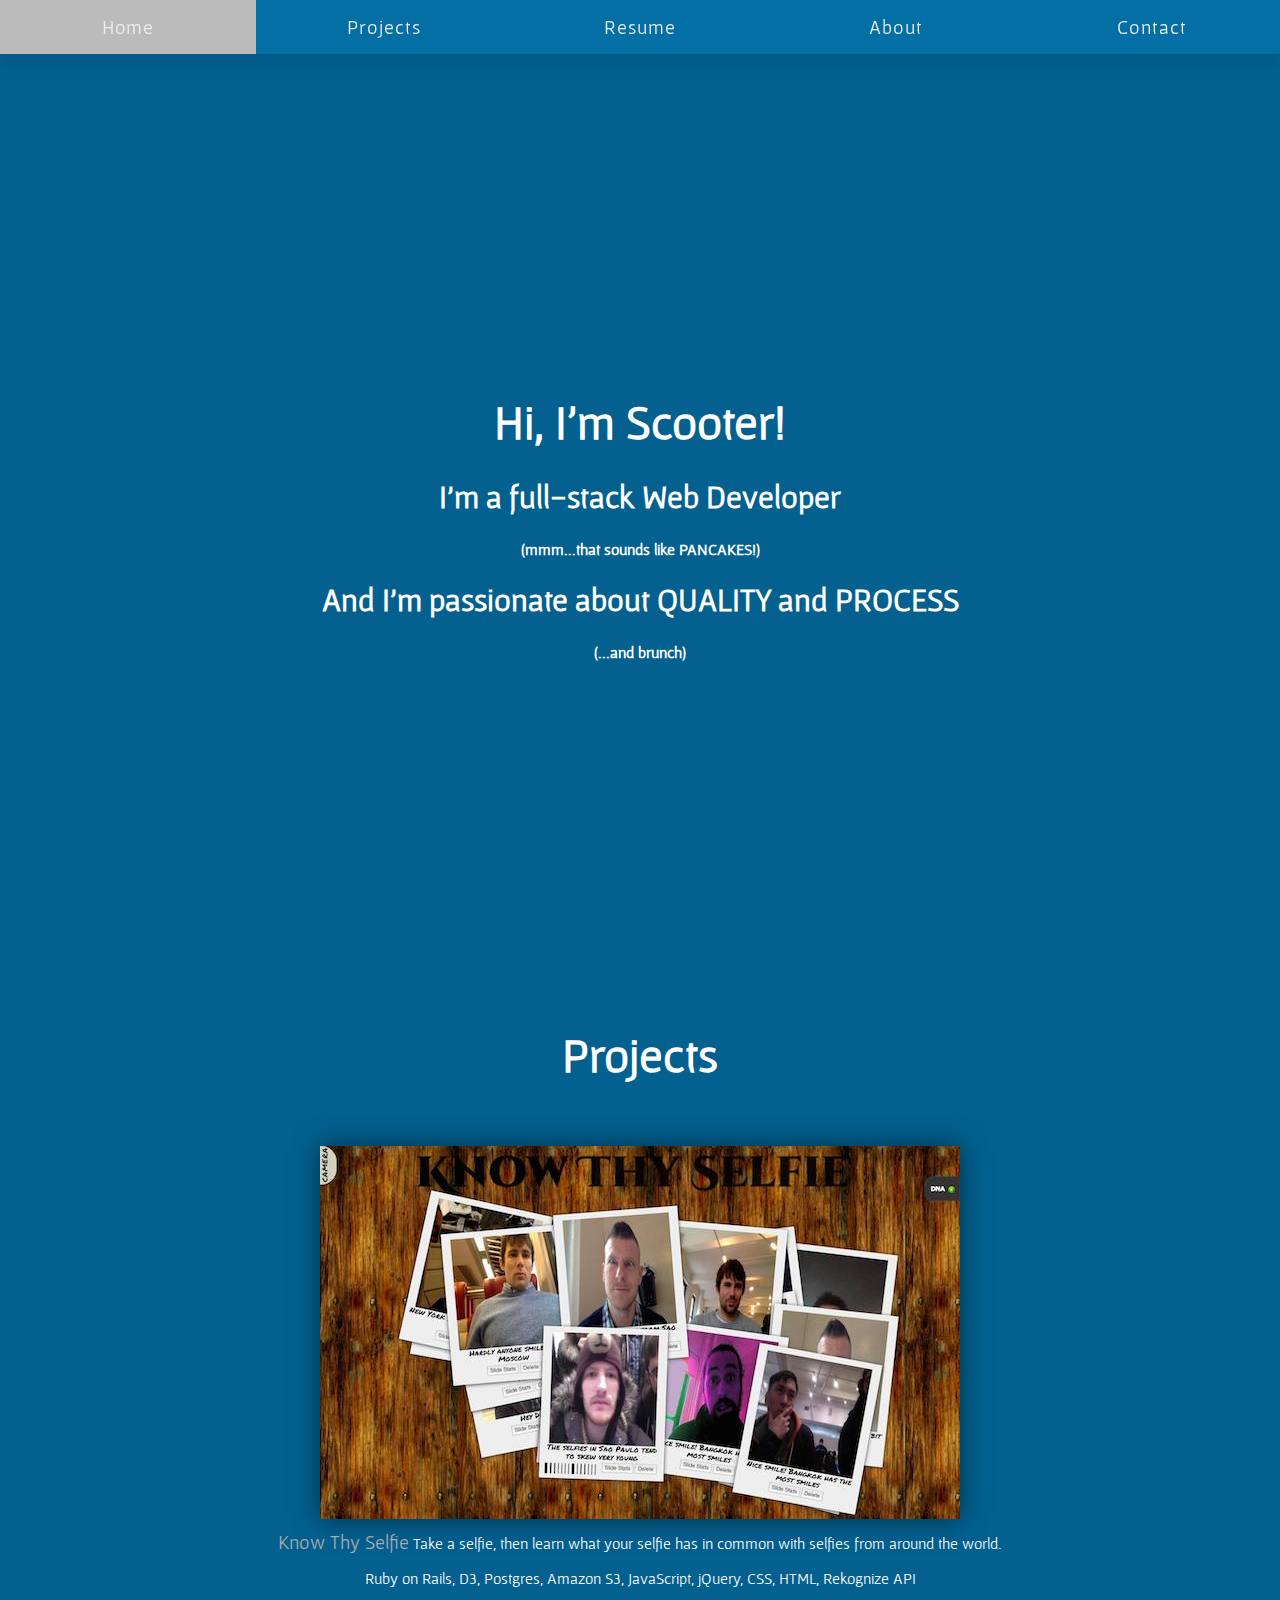
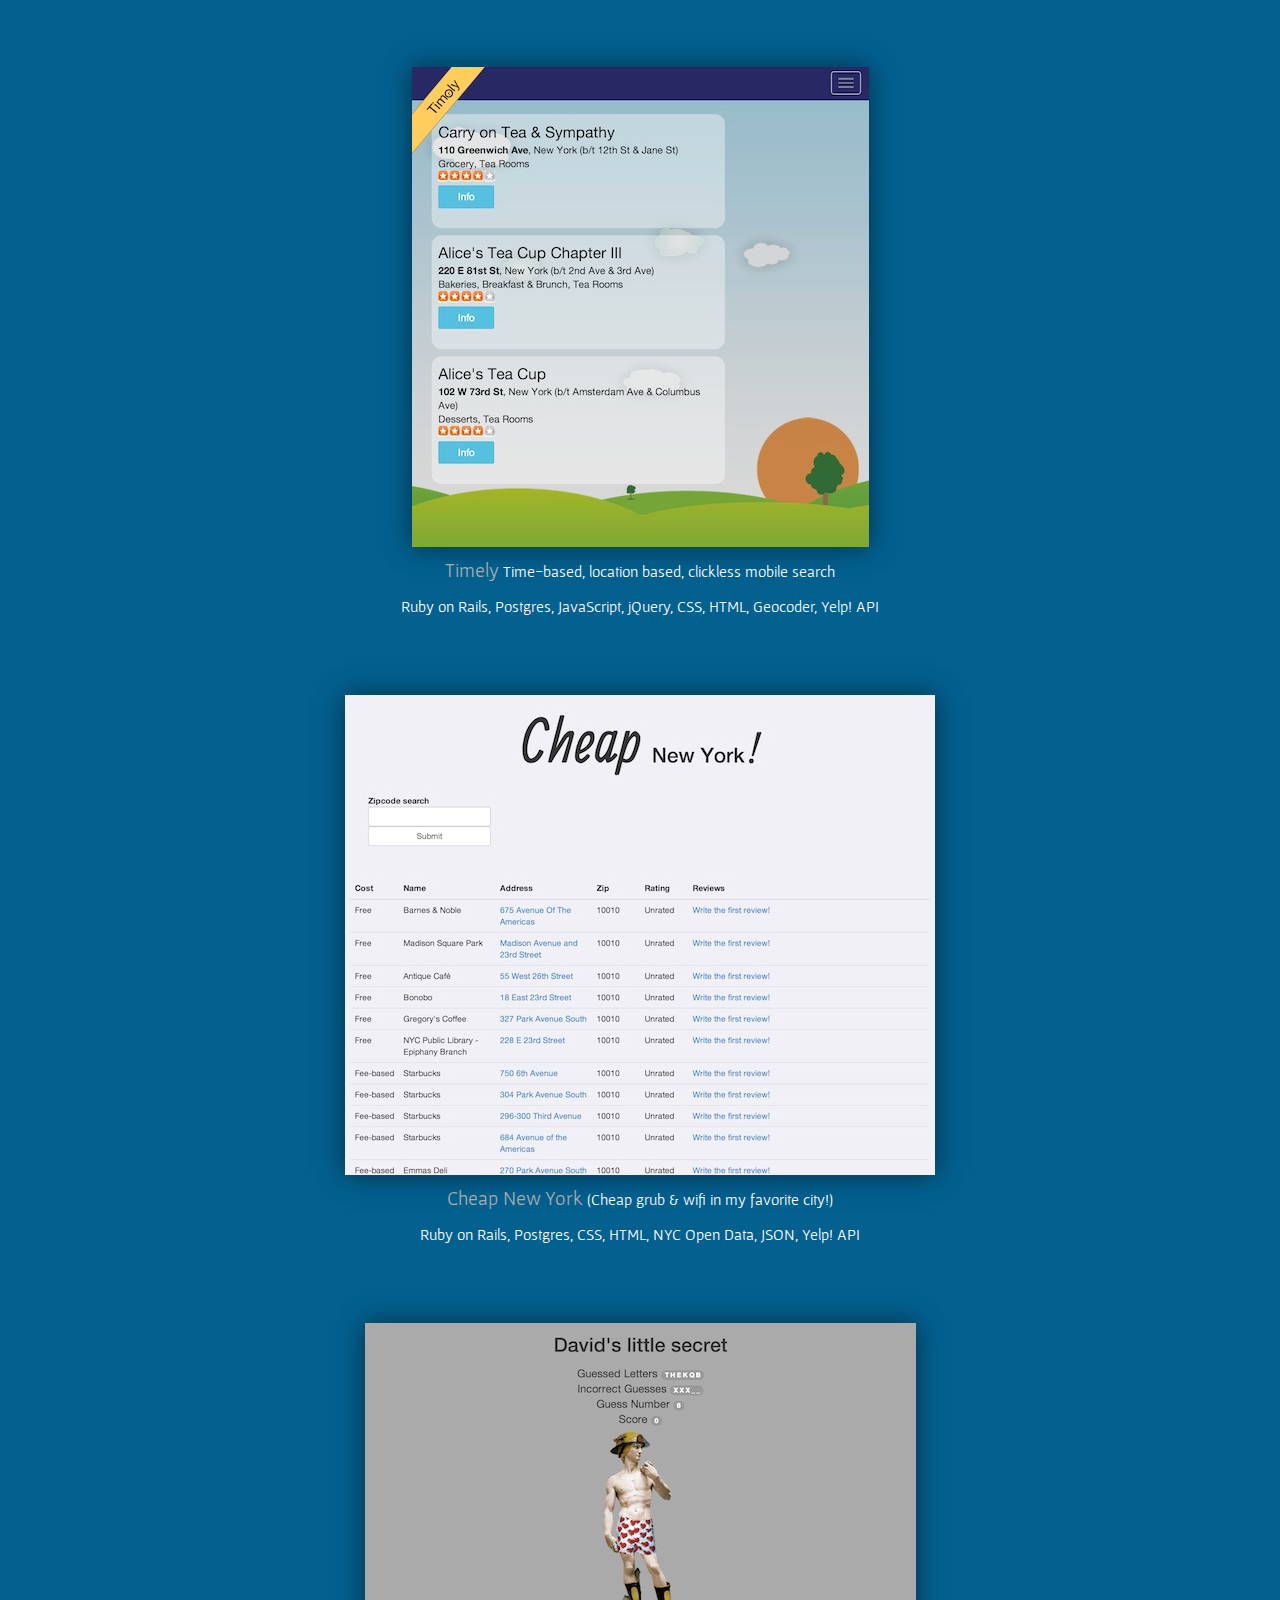
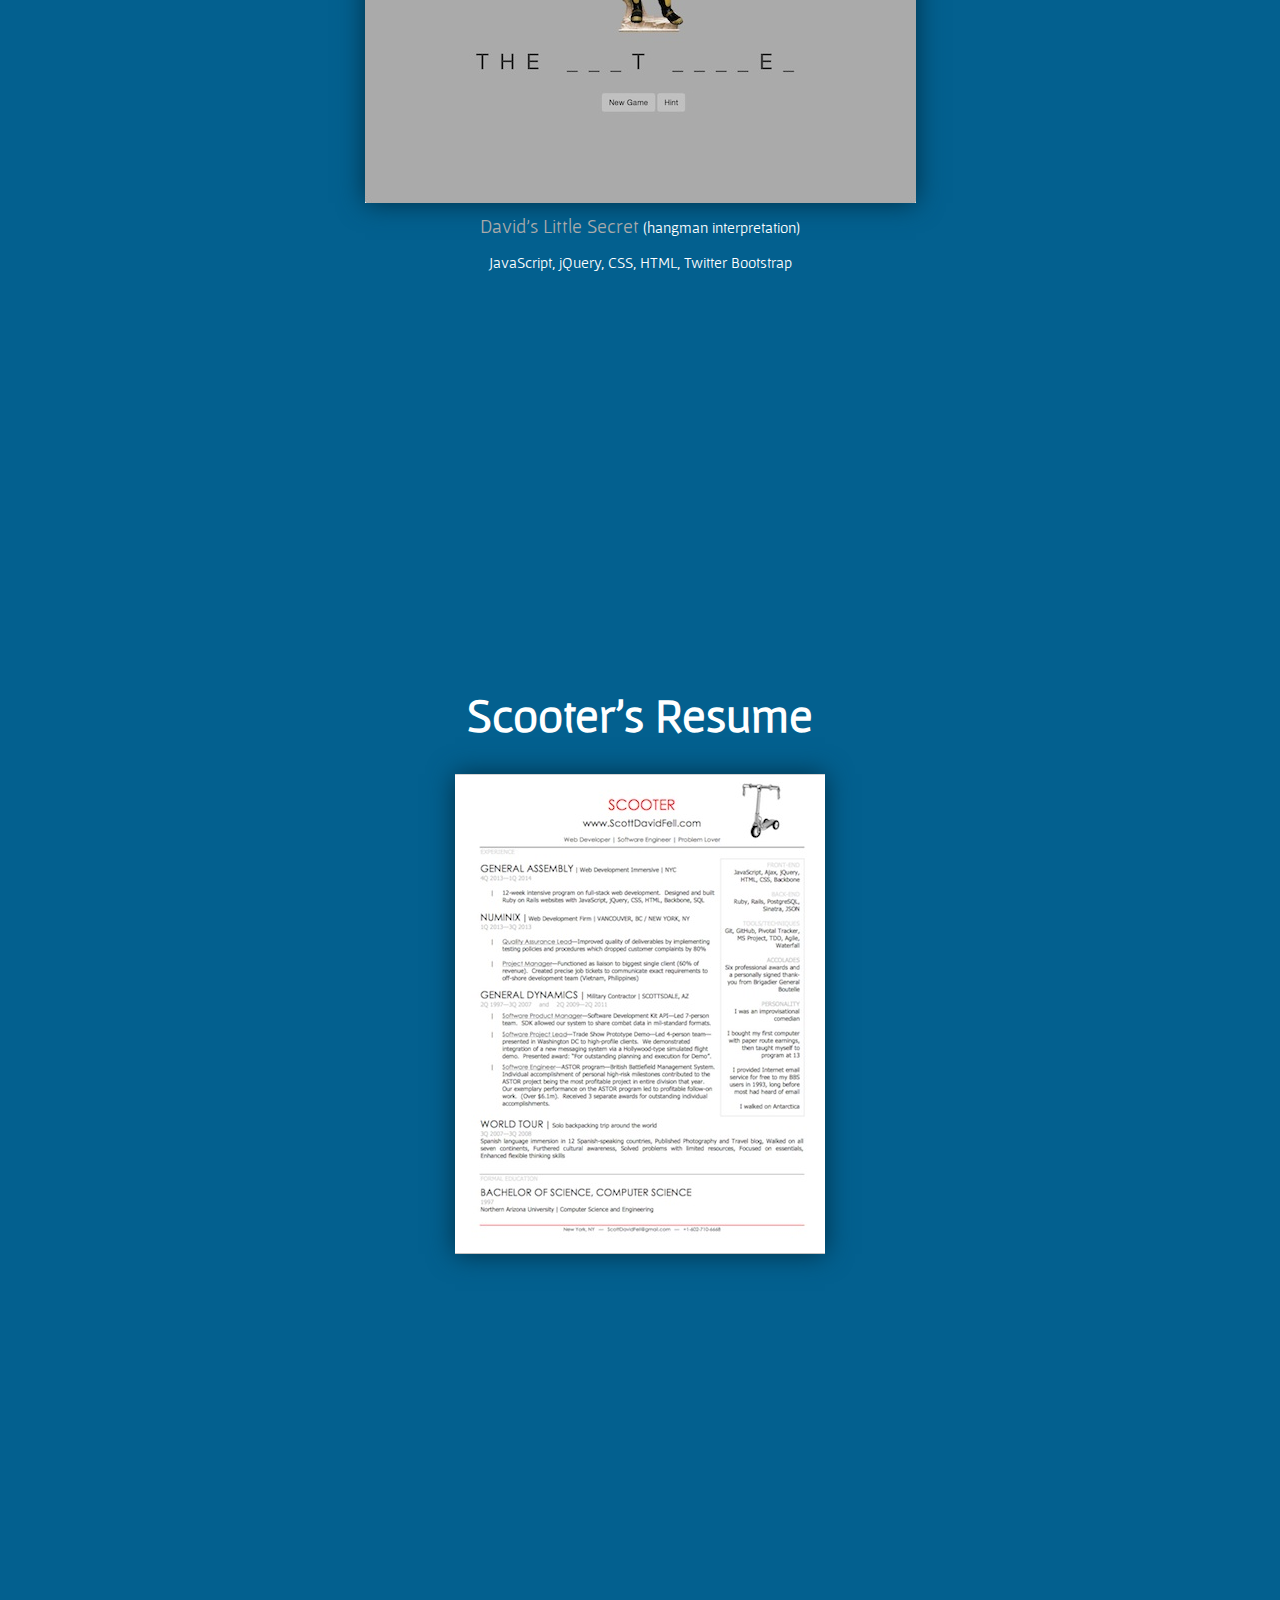
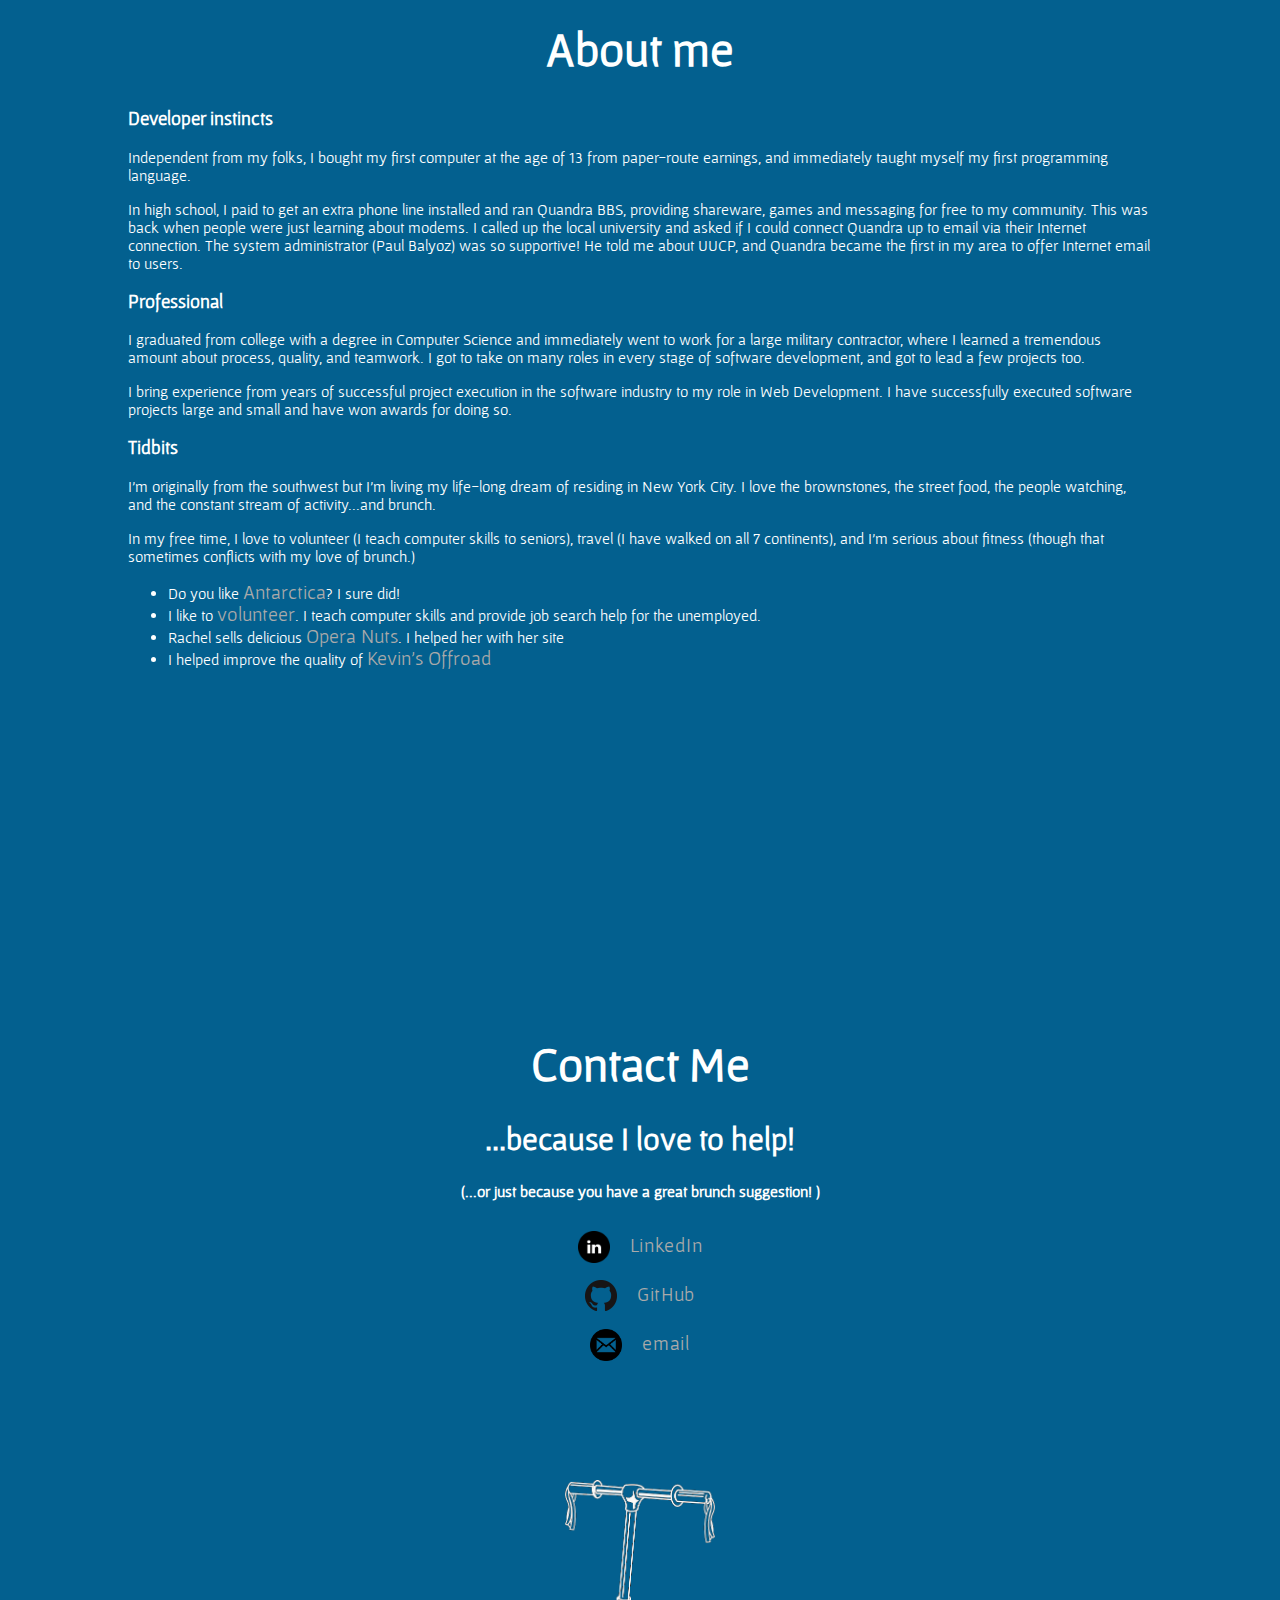
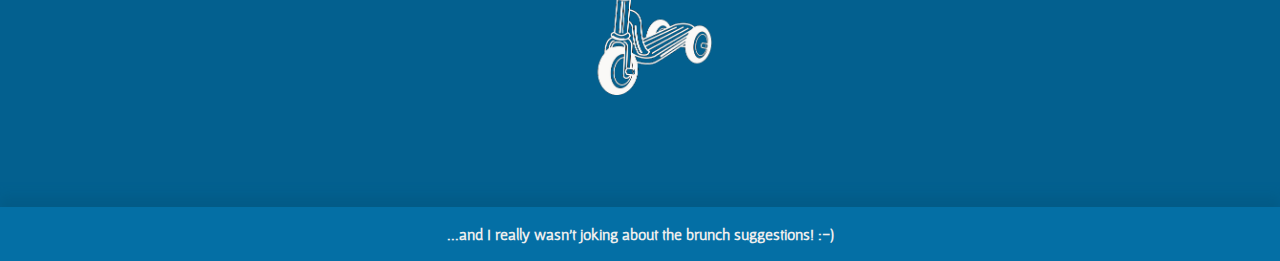
==== commit d4701b80: "Cleaning up a bit" ====
--- a/index.html
+++ b/index.html
@@ -136,7 +136,7 @@
 
 	<div id="resume_container">
 		<h1>Scooter's Resume</h1>
-				<a href="images/Scott David (Scooter) Fell Resume.pdf" target="SDFResume">
+				<a href="images/Scott David%20(Scooter)%20Fell%20Resume.pdf" target="SDFResume">
 					<img src="images/Scooter_Resume_Screenshot_tn.jpg" alt="Resume" class="center project">
 					
 				</a>
@@ -194,22 +194,31 @@
 
 		<ul class="nobullet">
 			<li>
-				<div>
-					<a href="http://www.linkedin.com/in/scottdavidfell"><img src="images/linkedin-icon.png" height="32" class="img_vert_center">LinkedIn</a>
-				<div>
+				<a href="http://www.linkedin.com/in/scottdavidfell"><img src="images/linkedin-icon.png" height="32" alt="LinkedIn Icon" class="img_vert_center">LinkedIn</a>
 			</li>
 			<li>
 				<a href="http://www.github.com/Scooterlicious">
-				<img src="images/GitHub-Mark-32px.png" class="img_vert_center">GitHub</a>
+				<img src="images/GitHub-Mark-32px.png" alt="My Github icon" class="img_vert_center">GitHub</a>
 			</li>
 			<li>
 				<a href="mailto:scottdavidfell+Portf@gmail.com">
-					<img src="images/email.png" height="32" class="img_vert_center">email
-				<a>
+					<img src="images/email.png" height="32" alt="Email Icon" class="img_vert_center">email
+				</a>
 			</li>
 		</ul>
-		<img src="images/ScooterTranspBkgWht.png" width="150" class="center" style="padding: 7em 0em 4em 0em;">
-	</div>
+		<img src="images/ScooterTranspBkgWht.png" width="150" alt="Personal icon for Scooter: a scooter" class="center scooter_image">
+	</div>
+
+    <!--  
+		To decrease latency and enhance user experience, I make an image request 
+		from each of the servers hosting my apps.  This wakes up the servers, so 
+		by the time a user on my portfolio page clicks through to one of my 
+		apps, it's ready immediately.  If I DON'T do this, the user is delayed 
+		several seconds, which is annoying.
+	-->     
+	<img src="http://cherry-timely.herokuapp.com/assets/shootingstar.png" style="display:none">     
+	<img src="http://knowthyselfie.herokuapp.com/assets/plus.png" style="display:none">
+	<img src="http://cheap-new-york.herokuapp.com/assets/image.png" style="display:none">
 
 	<footer>
 		<h4 class="animated fadeInUp delayLong">...and I really wasn't joking about the brunch suggestions! :-)</h4>
--- a/styles/styles.css
+++ b/styles/styles.css
@@ -1,3 +1,8 @@
+/*
+================
+ Generic Stuff
+================
+*/
 body, html{
 	height: 100%;
 	margin: 0px;
@@ -5,80 +10,42 @@
 }
 
 body {
+	background: #03608F; /* #023C59 darker and nice*/
+	color: #FFFFFF;
 	font-family: 'Gafata', sans-serif;
-	color: #FFFFFF;
-	background: #03608F; /* #023C59 darker and nice*/
 	margin: 0 auto;
 }
 
-a{
-	text-align: center;
-	text-decoration:none;
+a {
+	color: #aaa;
 	font-size: 20px;
-	color: #aaa;
-}
-a:visited {color:#fff;}
-
-nav{
-	top: 0;
-	background-color: #046FA5;
-	width: 100%;
-	position: fixed;
-	z-index: 1;
-	box-shadow: 0px 10px 10px #035B87;
-}
-nav ul{
-	width: 100%; /* from above */
-	list-style: none;
-	margin: 0;
-	padding: 0;
-}
-nav ul li{
-	width: 20%;
-	float: left;
-}
-nav ul li a{
-	display: block;
-	width: 100%;
-	padding: .8em 0em .8em 0em;
-}
-nav ul li a:hover{
-	background: #bbb;/*#0589CC;*/
-}
-nav ul li a:link {
-	text-decoration:none;
-	letter-spacing:0.9px;
-	color: #eee;
-}
-nav ul li a:visited {
-	color: #eee;
-}
-
-div.project_container{
-	padding: 1em;
-	margin: 1em;
-}
-
-figcaption{
-	text-align: center;
-}
+ 	text-decoration: none;
+	text-align: center;
+}
+a:visited {
+	color: #fff;
+}
+
+h1{
+	font-size: 3em;
+	padding: 1em 0em 0em 0em;
+	text-align: center;
+}
+h2{
+	font-size: 2em;
+	line-height: 1em;
+	text-align: center;
+}
+h4{
+	text-align: center;
+}
+
 ul.nobullet{
 	list-style-type: none;
 	list-style: none;
 	margin: 0;
 	padding: 0;
-
-}
-
-div#project_timely_container{
-}
-div#project_kts_container{
-}
-div#project_dls_container{
-}
-div#project_cny_container{
-}
-
+}
 
 img.center {
   display: block;
@@ -86,110 +53,154 @@
   margin-right: auto;
 }
 
-figcaption {
-	padding-top: .75em;
+.img_vert_center{
+	vertical-align: middle;
 }
 
 img.project {
 	box-shadow: 0px 0px 25px #023047;
 }
 
-div{
-}
-
-#Scooter_image{
-	visibility:hidden;
-}
-
-h1{
-	padding: 1em 0em 0em 0em;
-	font-size: 3em;
-	text-align: center;
-}
-h2{
-	font-size: 2em;
-	text-align: center;
-	line-height: 1em;
-}
-h4{
-	text-align: center;
-}
-
+footer h4{
+	margin: 0px;
+	padding: 0px;
+}
+
+footer{
+	background-color: #046FA5;
+	box-shadow: 0px -10px 10px #035B87;
+	color: #eee;
+	padding: 18px 0px 18px 0px;
+}
+
+.scooter_image{
+	padding: 7em 0em 4em 0em;
+} 
+
+figcaption{
+	padding-top: .75em;
+	text-align: center;
+}
+
+
+
+/*
+================
+ Navigation bar
+================
+*/
+nav{
+	box-shadow: 0px 10px 10px #035B87;
+	background-color: #046FA5;
+	position: fixed;
+	top: 0;
+	width: 100%;
+	z-index: 1;
+}
+nav ul{
+	list-style: none;
+	margin: 0;
+	padding: 0;
+	width: 100%; /* from above */
+}
+nav ul li{
+	float: left;
+	width: 20%;
+}
+nav ul li a{
+	display: block;
+	padding: .8em 0em .8em 0em;
+	width: 100%;
+}
+nav ul li a:hover{
+	background: #bbb;/*#0589CC;*/
+}
+nav ul li a:link {
+	color: #eee;
+	letter-spacing:0.9px;
+	text-decoration:none;
+}
+nav ul li a:visited {
+	color: #eee;
+}
+
+
+
+/*
+============
+ Containers 
+============ 
+*/
 #hi_im_scooter_outer_container{
-	text-align: center;
+	display: block;
 	height: 100%;
-	display: block;
-	position:relative;
 	margin-left: auto;
 	margin-right: auto;
+	position: relative;
+	text-align: center;
 }
 #hi_im_scooter_inner_container{
-	width: 90%;
-	top: 35%;
 	margin-left: auto;
 	margin-right: auto;	
 	position: relative;
-}
-
-#tagline{
-
-}
-
+	top: 35%;
+	width: 90%;
+}
+
+/* Outer container */
 div#projects_container{
-	width: 100%;
 	padding: 1em 0em 17em 0em;
+	width: 100%;
+}
+
+/* Can use a class for this one b/c it's non-unique */
+div.project_container{
+	padding: 1em;
+	margin: 1em;
 }
 
 div#resume_container{
-	width: 100%;
 	padding: 1em 0em 17em 0em;
+	width: 100%;
 }
 
 div#about_container{
+	margin-left: auto;
+	margin-right: auto;
 	padding: 1em 0em 17em 0em;
 	width: 80%;
+}
+
+div#contact_me_container{
 	margin-left:auto;
 	margin-right:auto;
-}
-
-div#contact_me_container{
+	padding: 0em 0em 3em 0em;
+	text-align: center;
 	width: 80%;
-	padding: 0em 0em 3em 0em;
-	text-align: center;
-	margin-left:auto;
-	margin-right:auto;
-}
+}
+
 div#contact_me_container ul{
+	line-height: 3em;
 	list-style: none;
-	line-height: 3em;
 }
 
 div#contact_me_container ul li a:link {
-	text-decoration:none;
 	letter-spacing:.7px;
 	padding: 1em;
-}
+	text-decoration:none;
+}
+
 div#contact_me_container ul li img {
 	margin: 0em 0em 0em 0em;
 	padding: 0em 1em 0em 0em;
 }
 
-footer h4{
-	padding: 0px;
-	margin: 0px;
-}
-
-.img_vert_center{
-	vertical-align: middle;
-}
-
-footer{
-	padding: 18px 0px 18px 0px;
-	color: #eee;
-	background-color: #046FA5;
-	box-shadow: 0px -10px 10px #035B87;
-}
-
+
+/*
+==================
+ Animation Delays
+==================
+*/
 .delay1{
   -webkit-animation-delay: .3s;
   	 -moz-animation-delay: .3s;
@@ -223,6 +234,4 @@
 .delayLong{
   -webkit-animation-delay: 10s;
      -moz-animation-delay: 10s;
-}
-
-
+}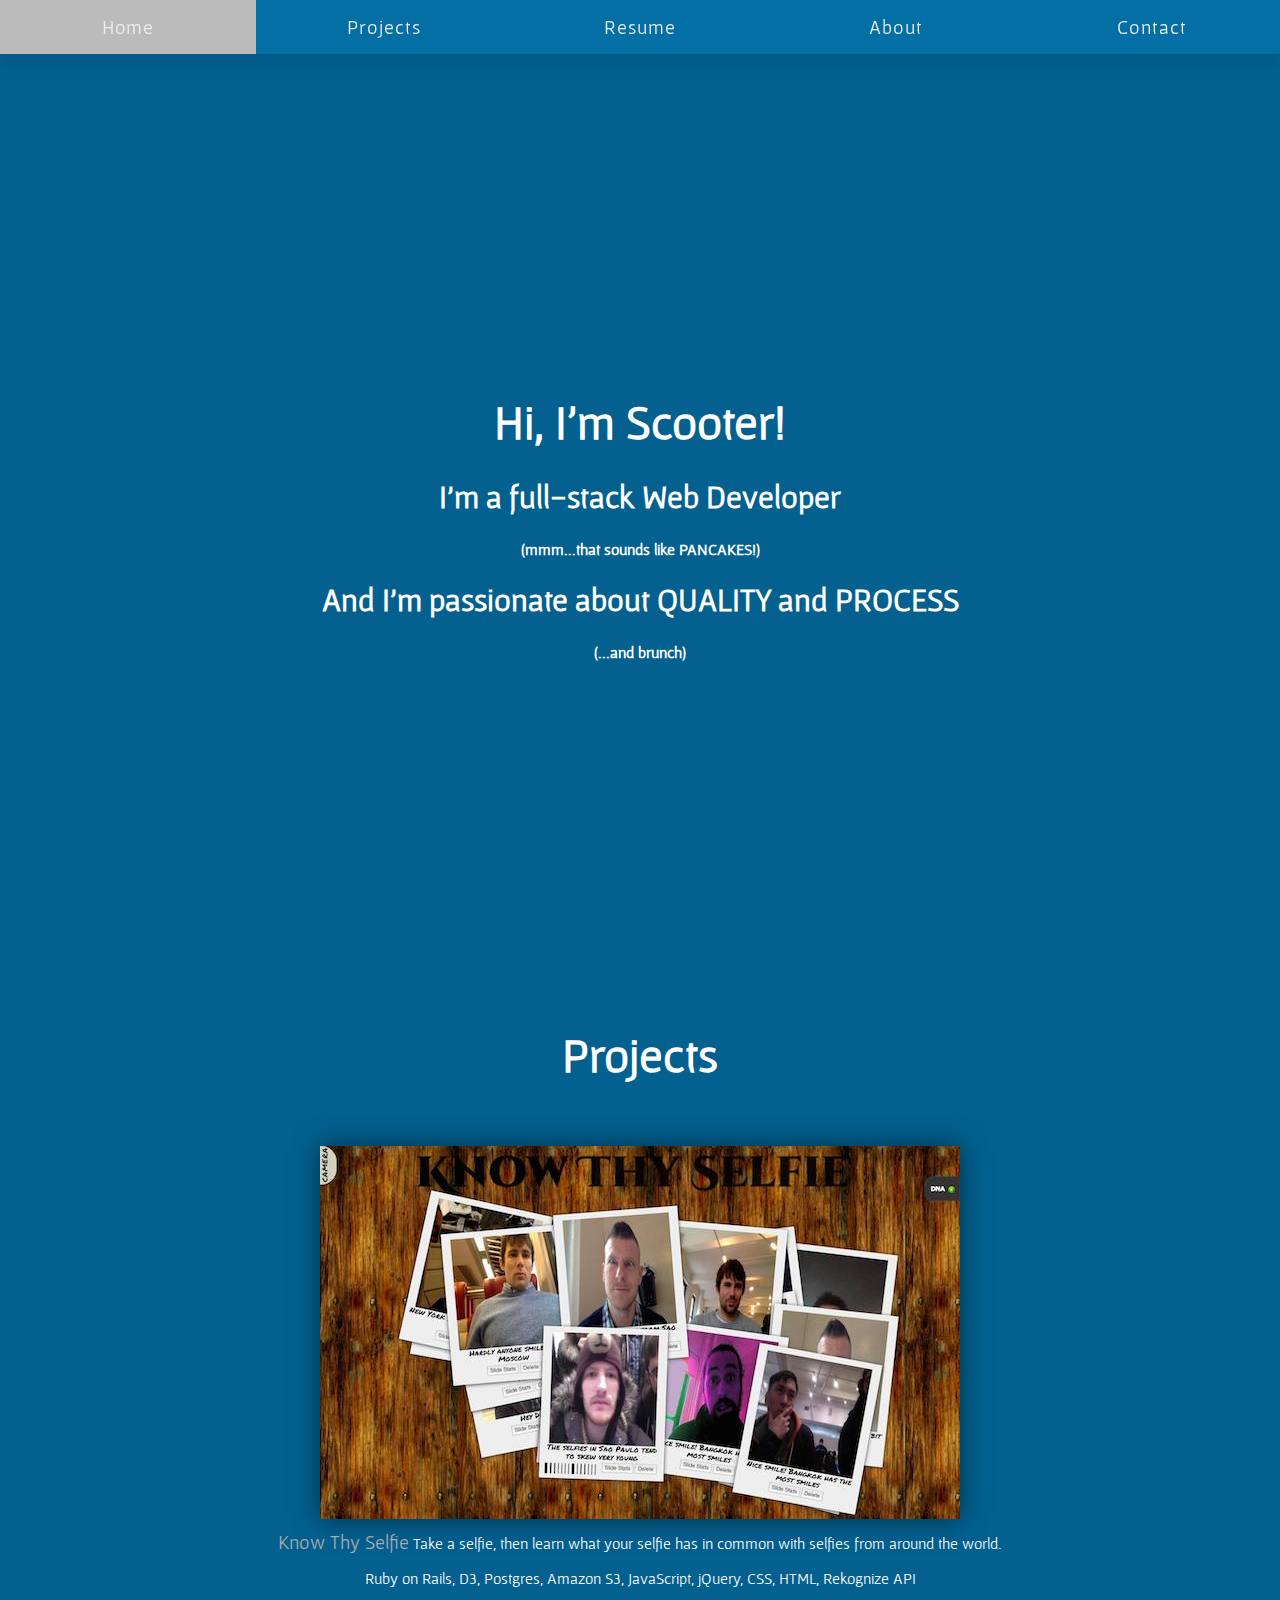
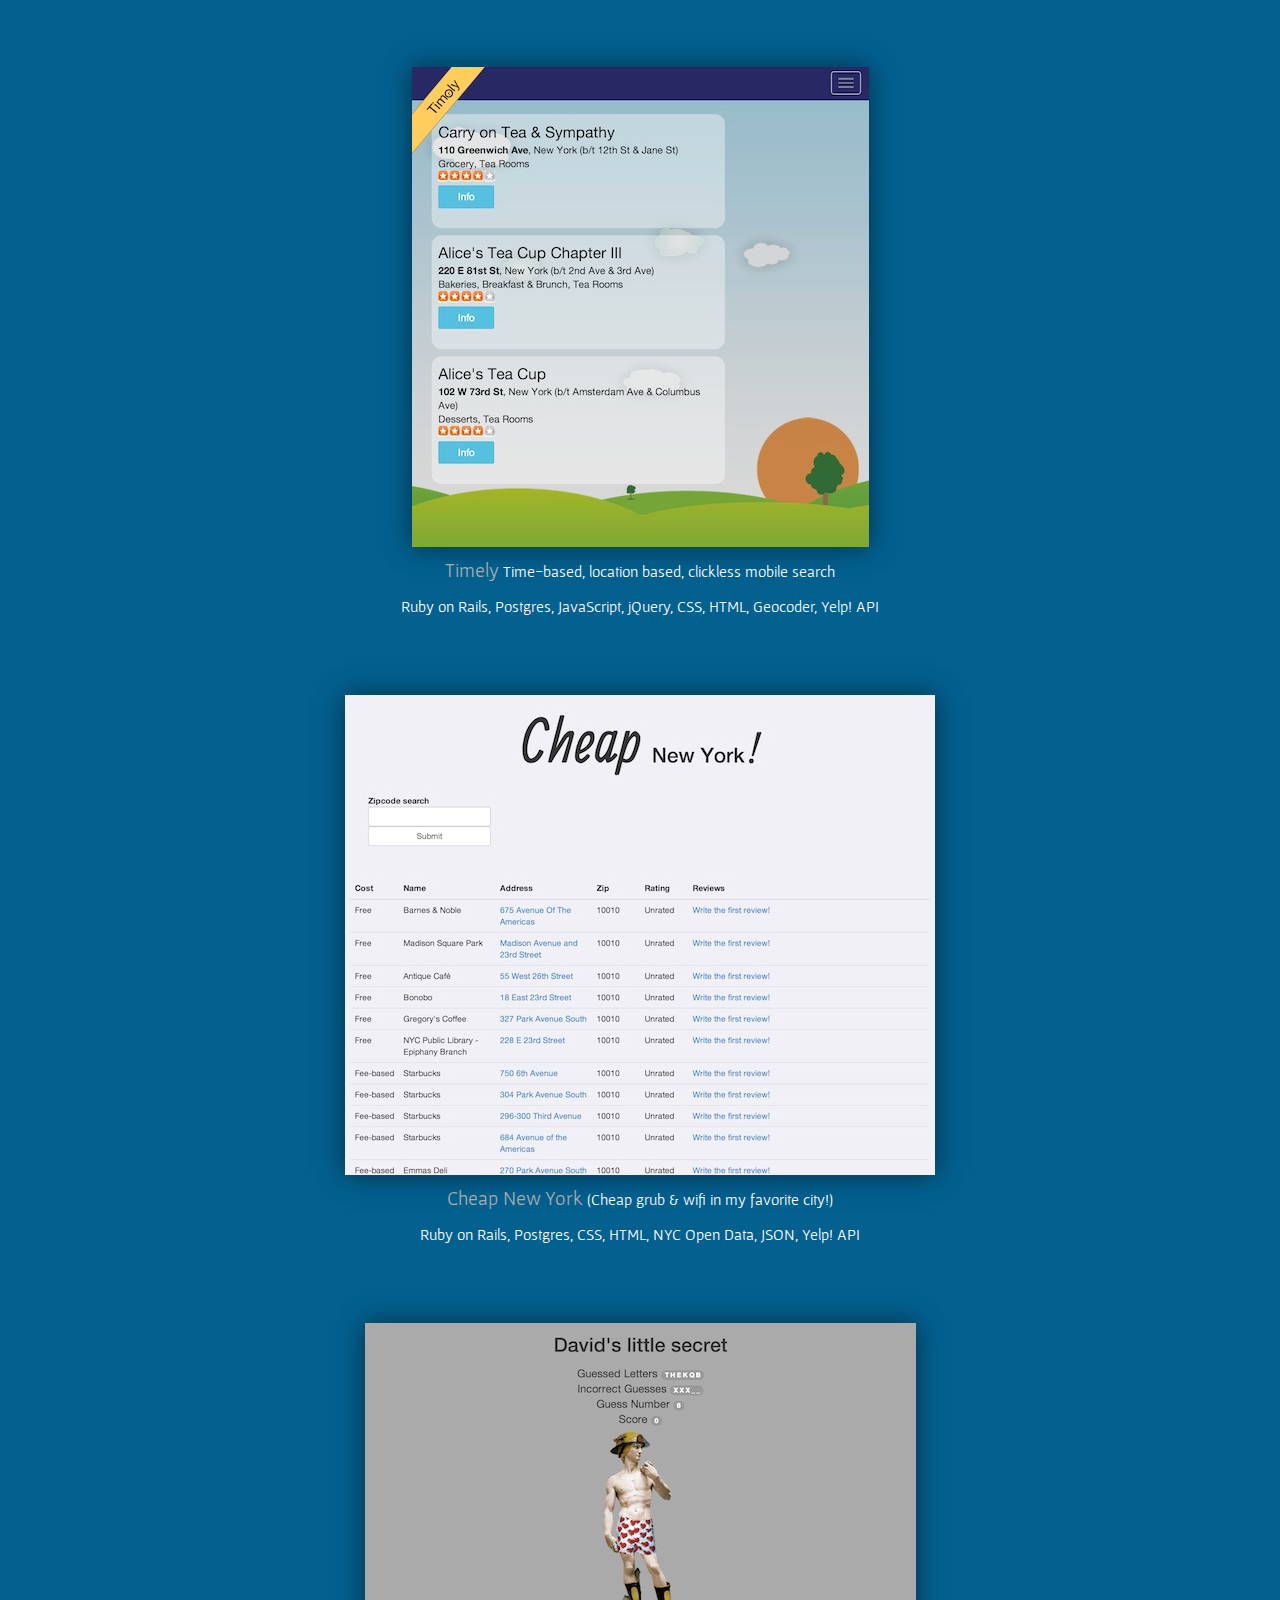
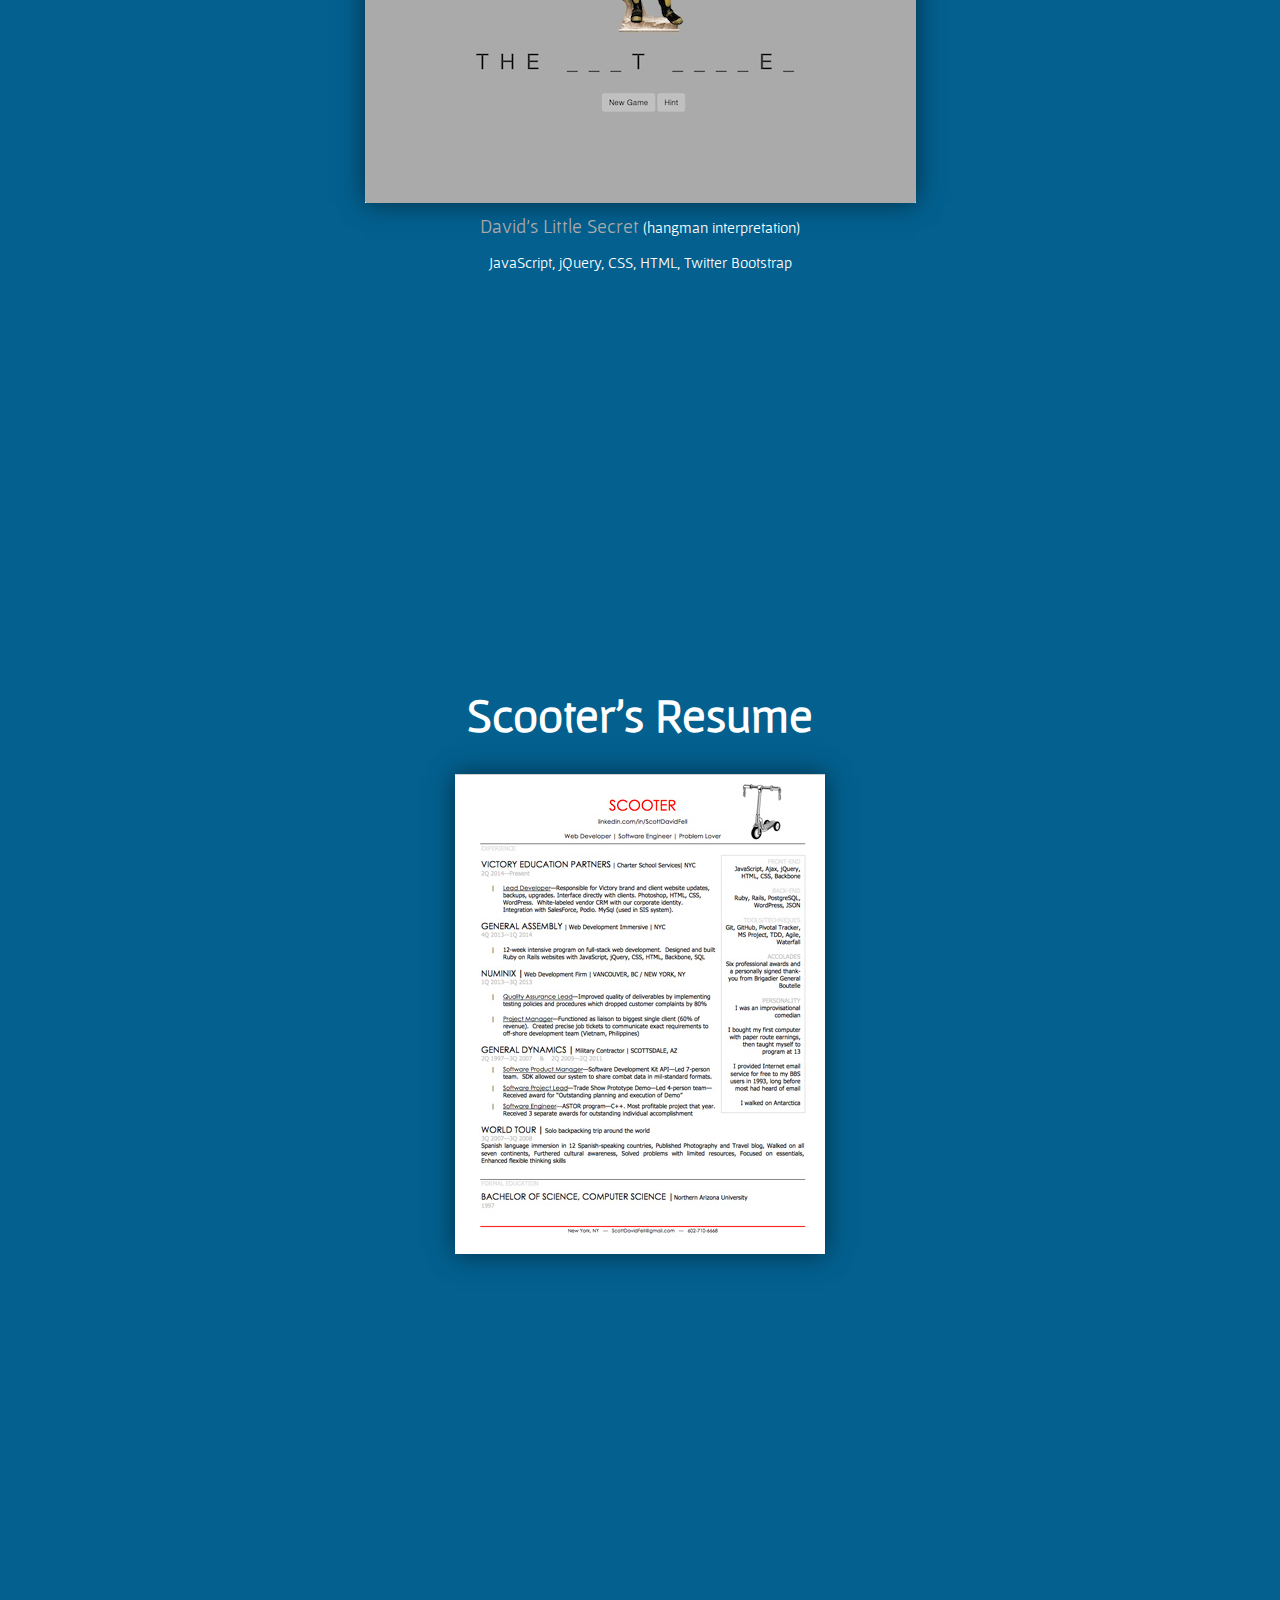
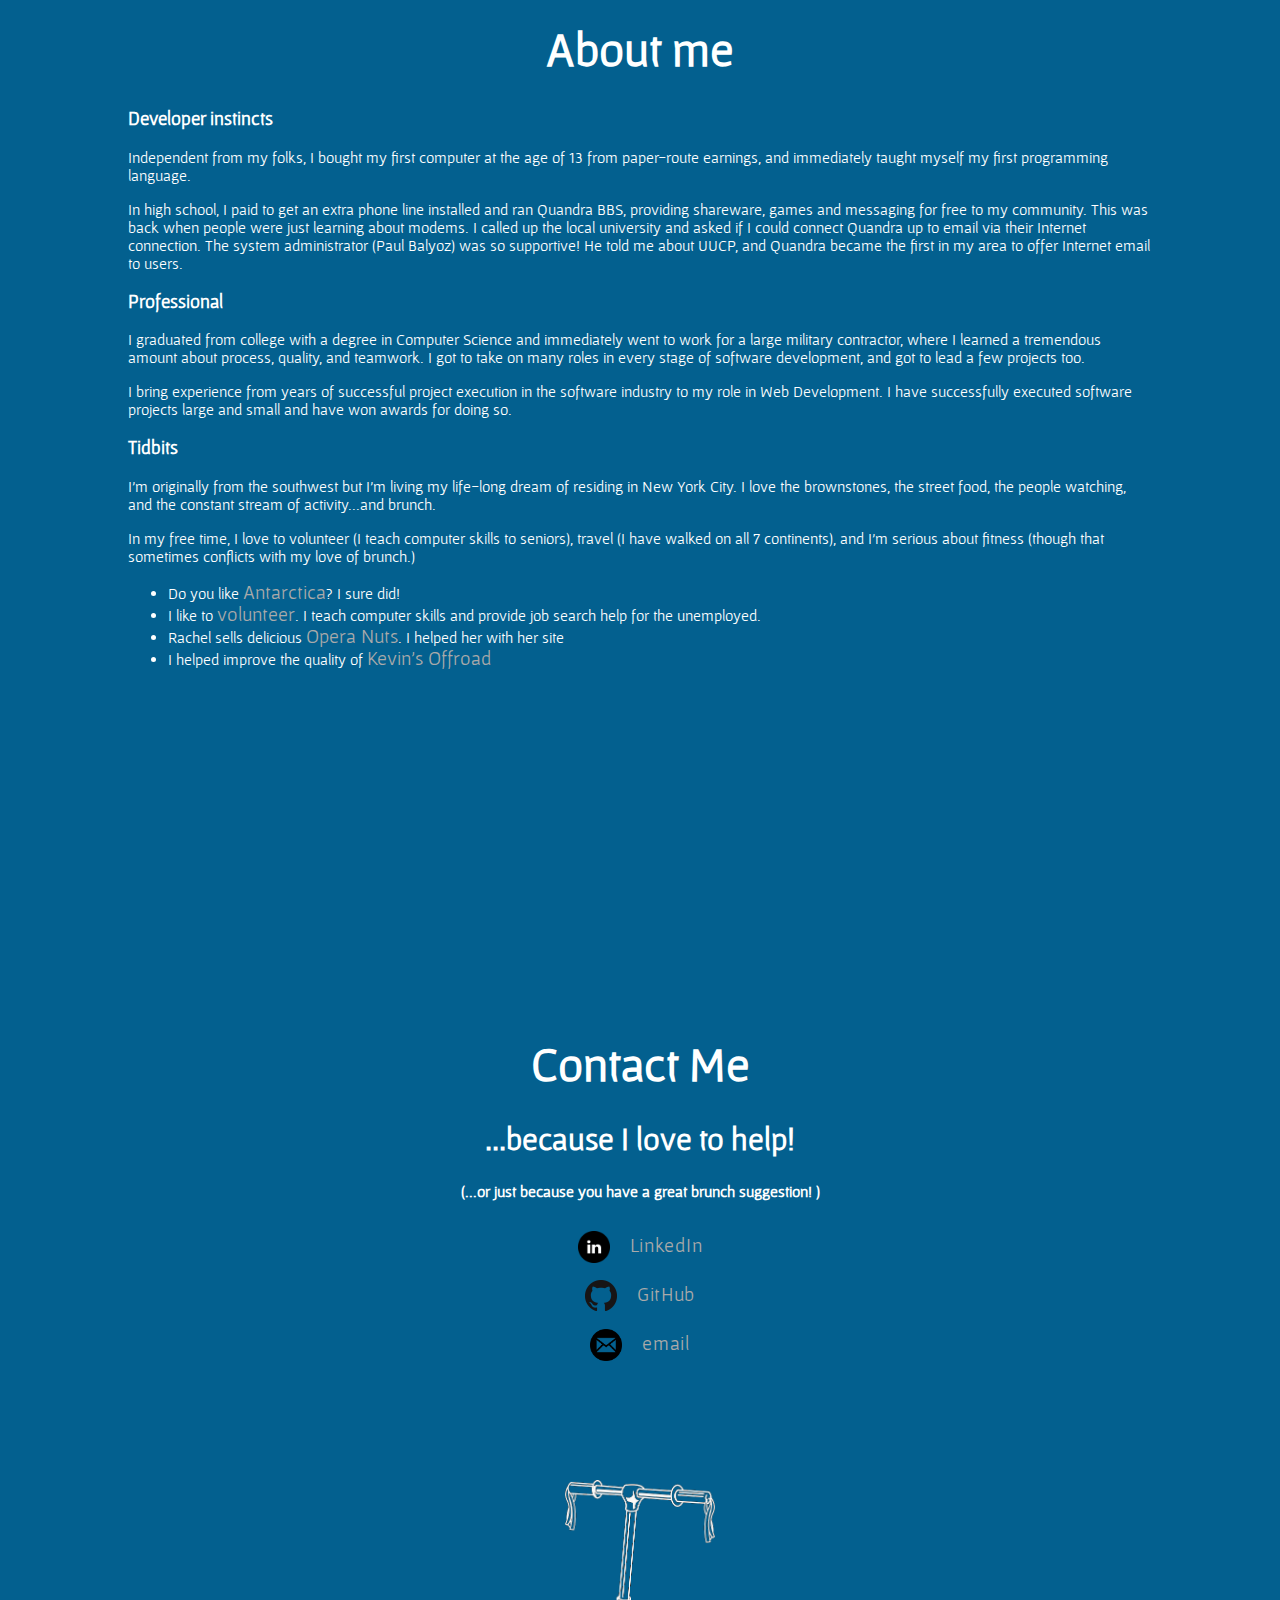
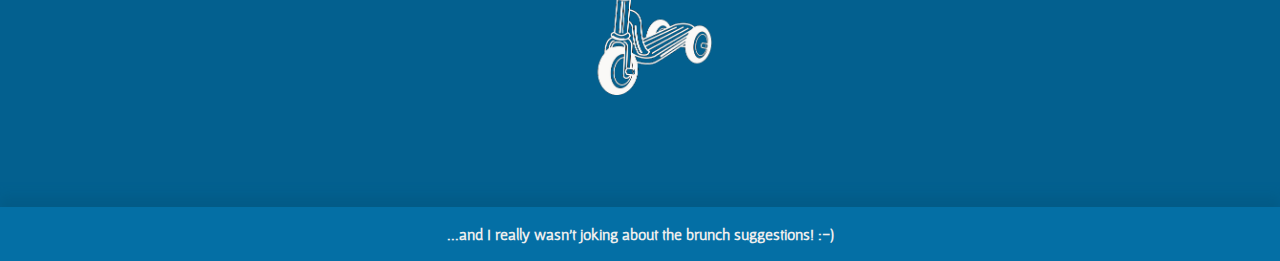
==== commit 38ef5e5e: "Update resume, html link to linkedin" ====
--- a/index.html
+++ b/index.html
@@ -136,7 +136,7 @@
 
 	<div id="resume_container">
 		<h1>Scooter's Resume</h1>
-				<a href="images/Scott David%20(Scooter)%20Fell%20Resume.pdf" target="SDFResume">
+				<a href="images/Scott%20David%20(Scooter)%20Fell%20Resume.pdf" target="SDFResume">
 					<img src="images/Scooter_Resume_Screenshot_tn.jpg" alt="Resume" class="center project">
 					
 				</a>
@@ -194,7 +194,7 @@
 
 		<ul class="nobullet">
 			<li>
-				<a href="http://www.linkedin.com/in/scottdavidfell"><img src="images/linkedin-icon.png" height="32" alt="LinkedIn Icon" class="img_vert_center">LinkedIn</a>
+				<a href="http://www.linkedin.com/in/scottdavidscooterfell"><img src="images/linkedin-icon.png" height="32" alt="LinkedIn Icon" class="img_vert_center">LinkedIn</a>
 			</li>
 			<li>
 				<a href="http://www.github.com/Scooterlicious">
@@ -216,9 +216,9 @@
 		apps, it's ready immediately.  If I DON'T do this, the user is delayed 
 		several seconds, which is annoying.
 	-->     
-	<img src="http://cherry-timely.herokuapp.com/assets/shootingstar.png" style="display:none">     
-	<img src="http://knowthyselfie.herokuapp.com/assets/plus.png" style="display:none">
-	<img src="http://cheap-new-york.herokuapp.com/assets/image.png" style="display:none">
+	<img src="http://cherry-timely.herokuapp.com/assets/shootingstar.png" alt="Invisible" style="display:none">     
+	<img src="http://knowthyselfie.herokuapp.com/assets/plus.png" alt="Invisible" style="display:none">
+	<img src="http://cheap-new-york.herokuapp.com/assets/image.png" alt="Invisible" style="display:none">
 
 	<footer>
 		<h4 class="animated fadeInUp delayLong">...and I really wasn't joking about the brunch suggestions! :-)</h4>
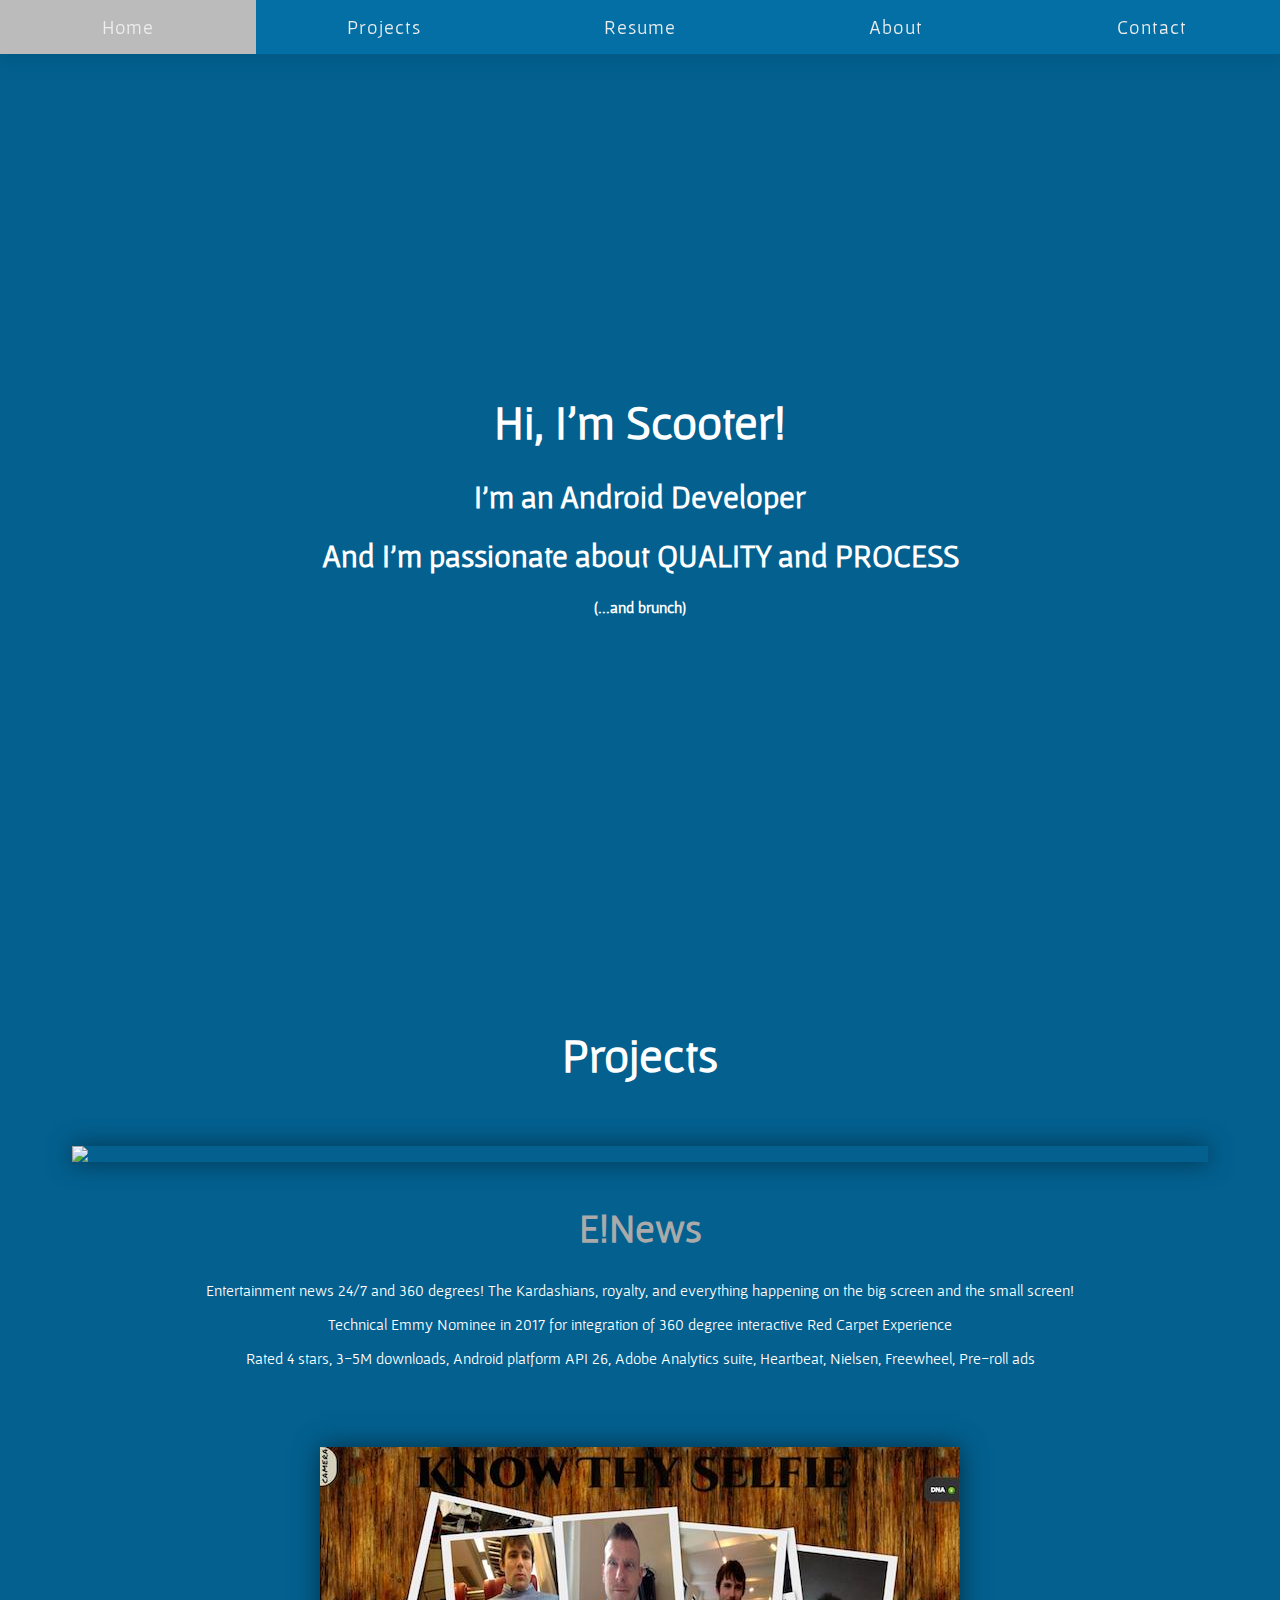
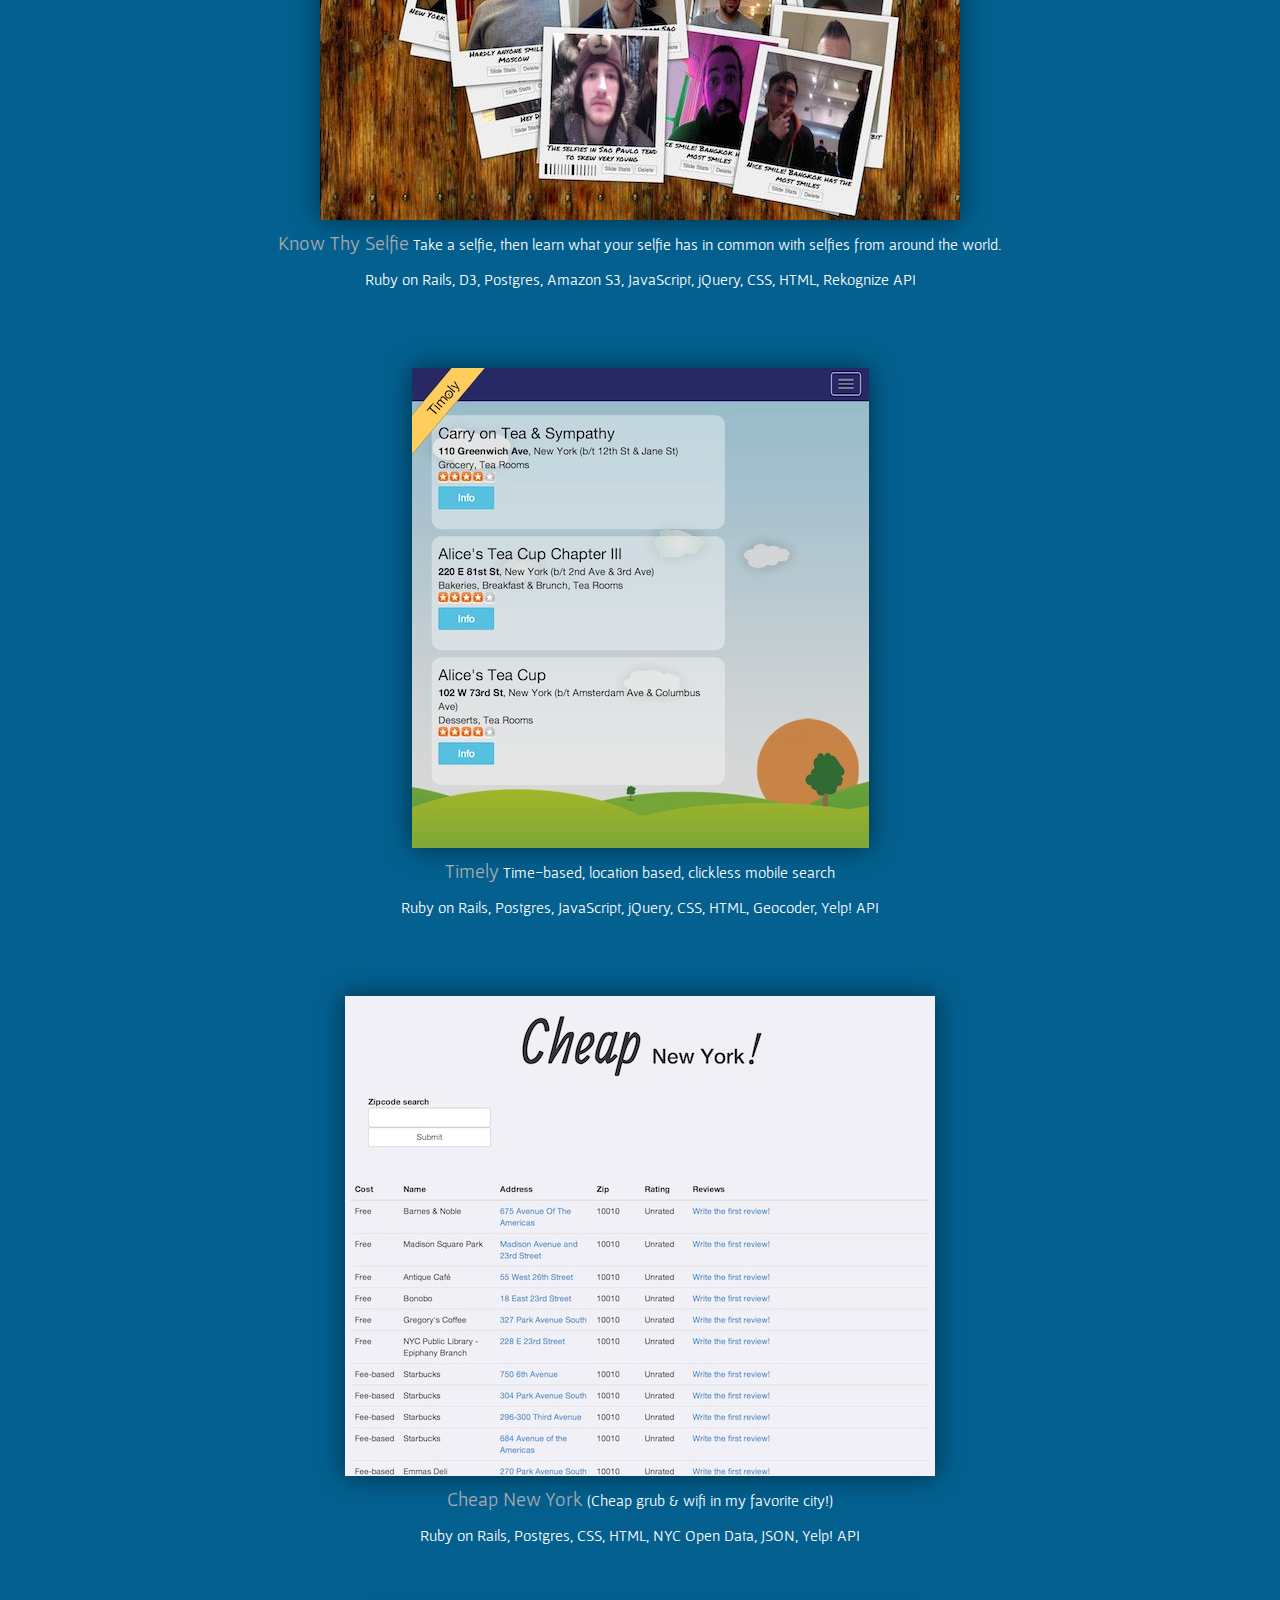
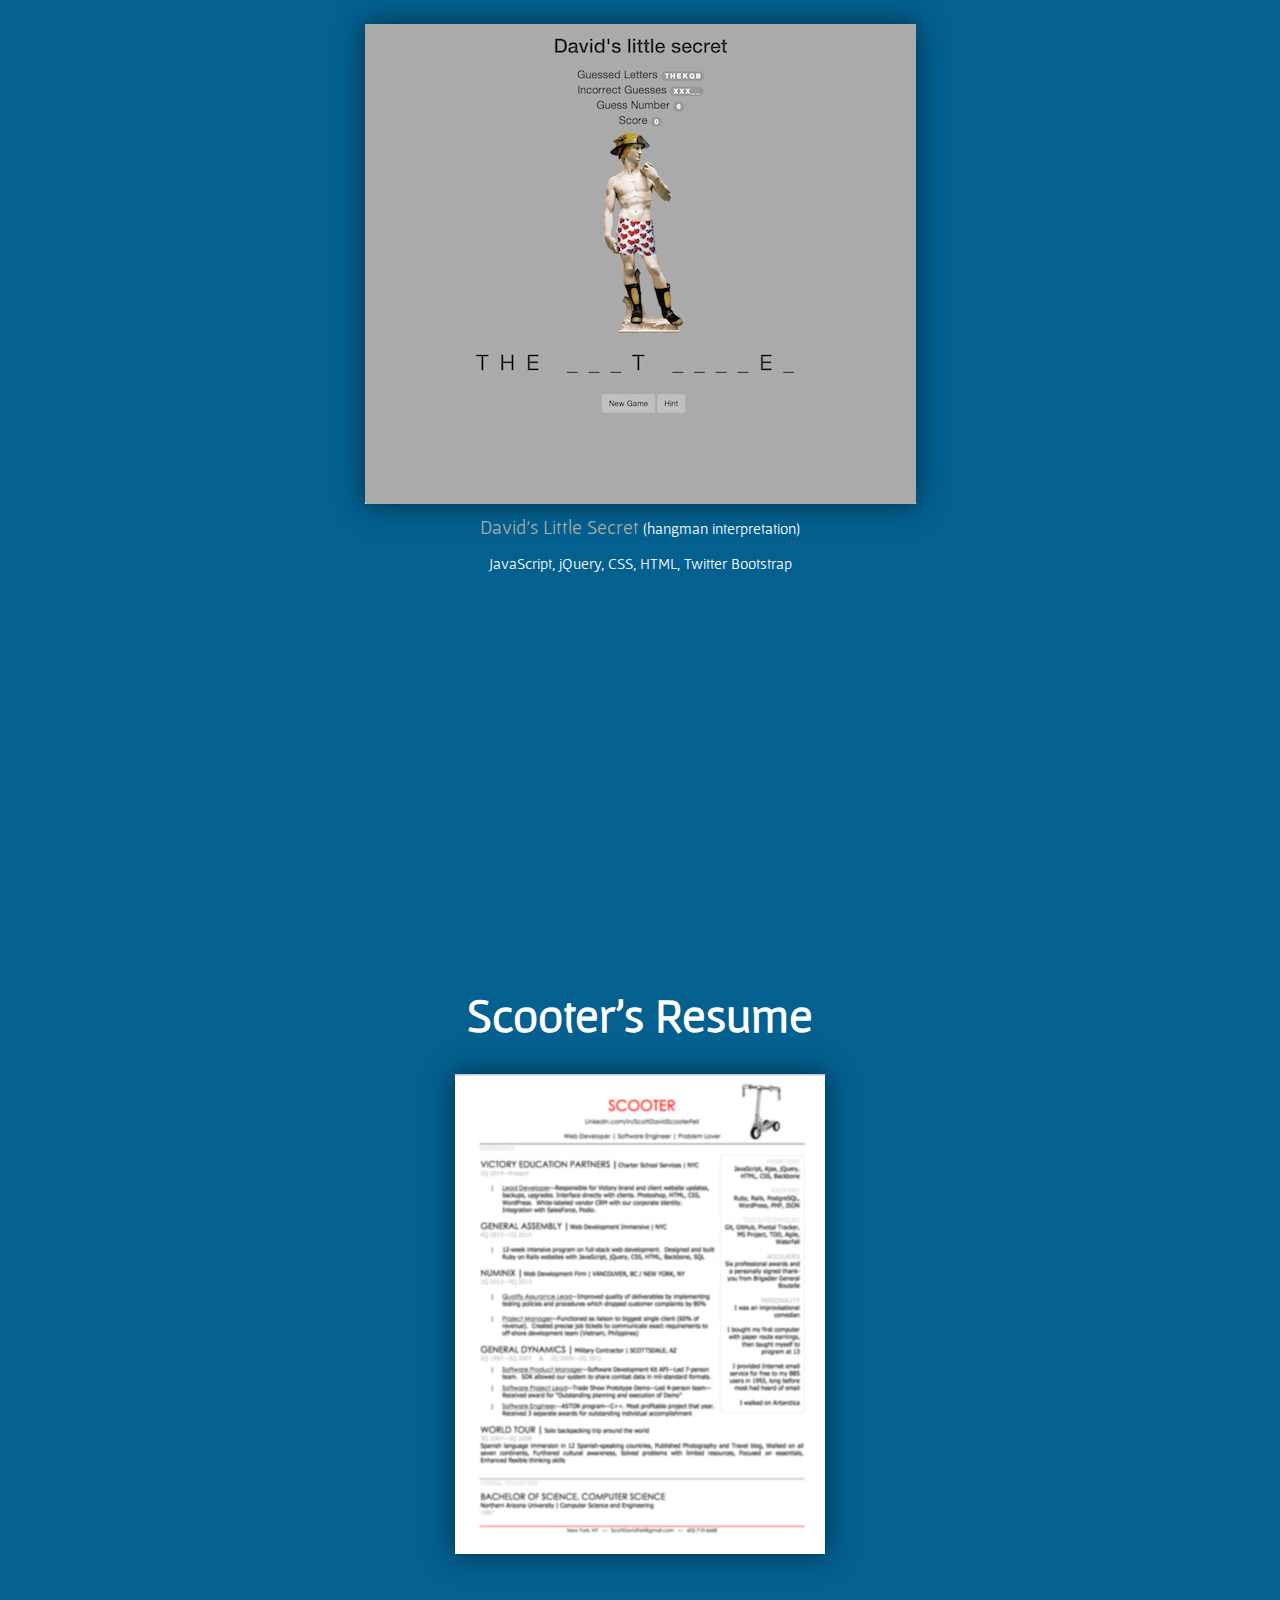
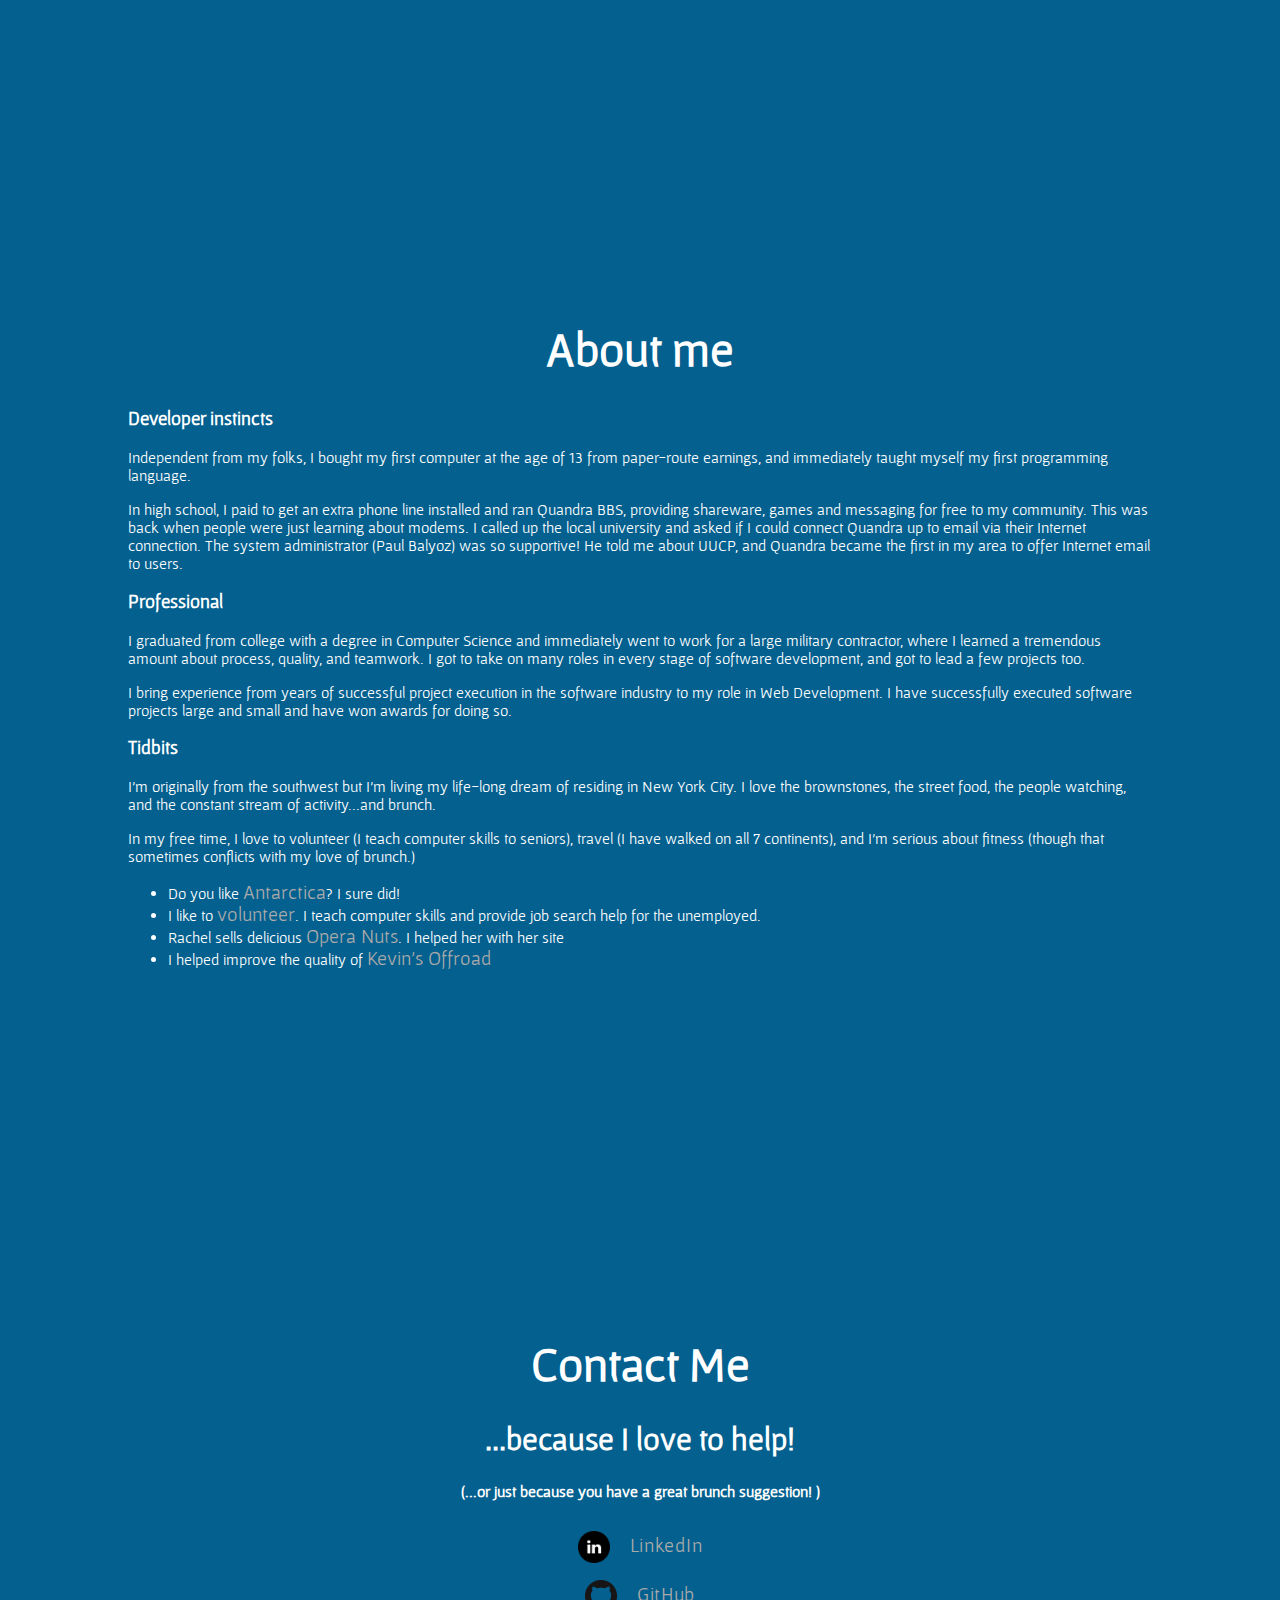
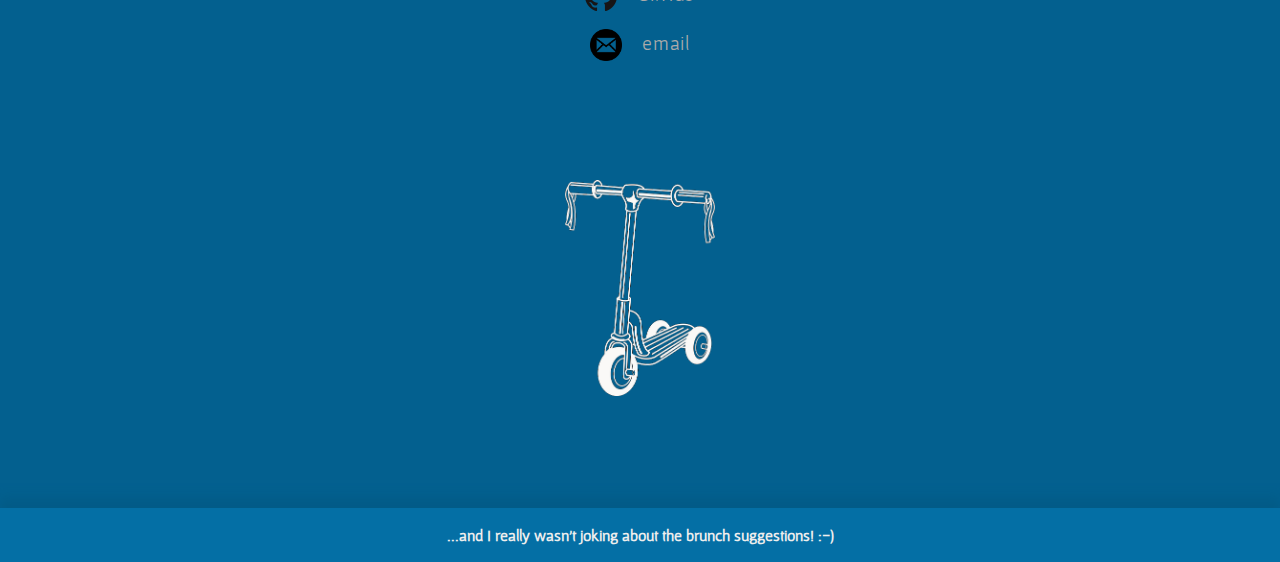
==== commit 0474b02c: "update" ====
--- a/index.html
+++ b/index.html
@@ -48,9 +48,8 @@
 				<h1>Hi, I'm Scooter!</h1>
 			</div>
 			<div id="tagline">
-				<h2>I'm a full-stack Web Developer</h2>
+				<h2>I'm an Android Developer</h2>
 				
-				<h4>(mmm...that sounds like PANCAKES!)</h4>
 				<h2>And I'm passionate about QUALITY and PROCESS</h2>
 				<h4>(...and brunch)</h4>
 
@@ -61,6 +60,26 @@
 	<div id="projects_container">
 		<h1>Projects</h1>
 		<ul class="nobullet">
+			<li>
+				<div id="project_e_news" class="project_container">
+					<figure>
+						<a href="https://play.google.com/store/apps/details?id=com.rhythmnewmedia.android.e&hl=en" target="SDF_e_news" title="NBC's E!News App For Android">
+
+							<img src="images/ENews_Kardashians_Screencap.webp" class="center project">
+						</a>
+
+	
+						<figcaption>
+							<a href="https://play.google.com/store/apps/details?id=com.rhythmnewmedia.android.e&hl=en" target="SDF_e_news"><h2>E!News</h2></a> 
+<p>Entertainment news 24/7 and 360 degrees!  The Kardashians, royalty, and everything happening on the big screen and the small screen!<p>
+
+							<p>Technical Emmy Nominee in 2017 for integration of 360 degree interactive Red Carpet Experience</p>
+							<p>Rated 4 stars, 3-5M downloads, Android platform API 26, Adobe Analytics suite, Heartbeat, Nielsen, Freewheel, Pre-roll ads</p>
+
+						</figcaption>
+					</figure>
+				</div>
+			</li>
 			<li>
 				<div id="project_kts_container" class="project_container">
 					<figure>
